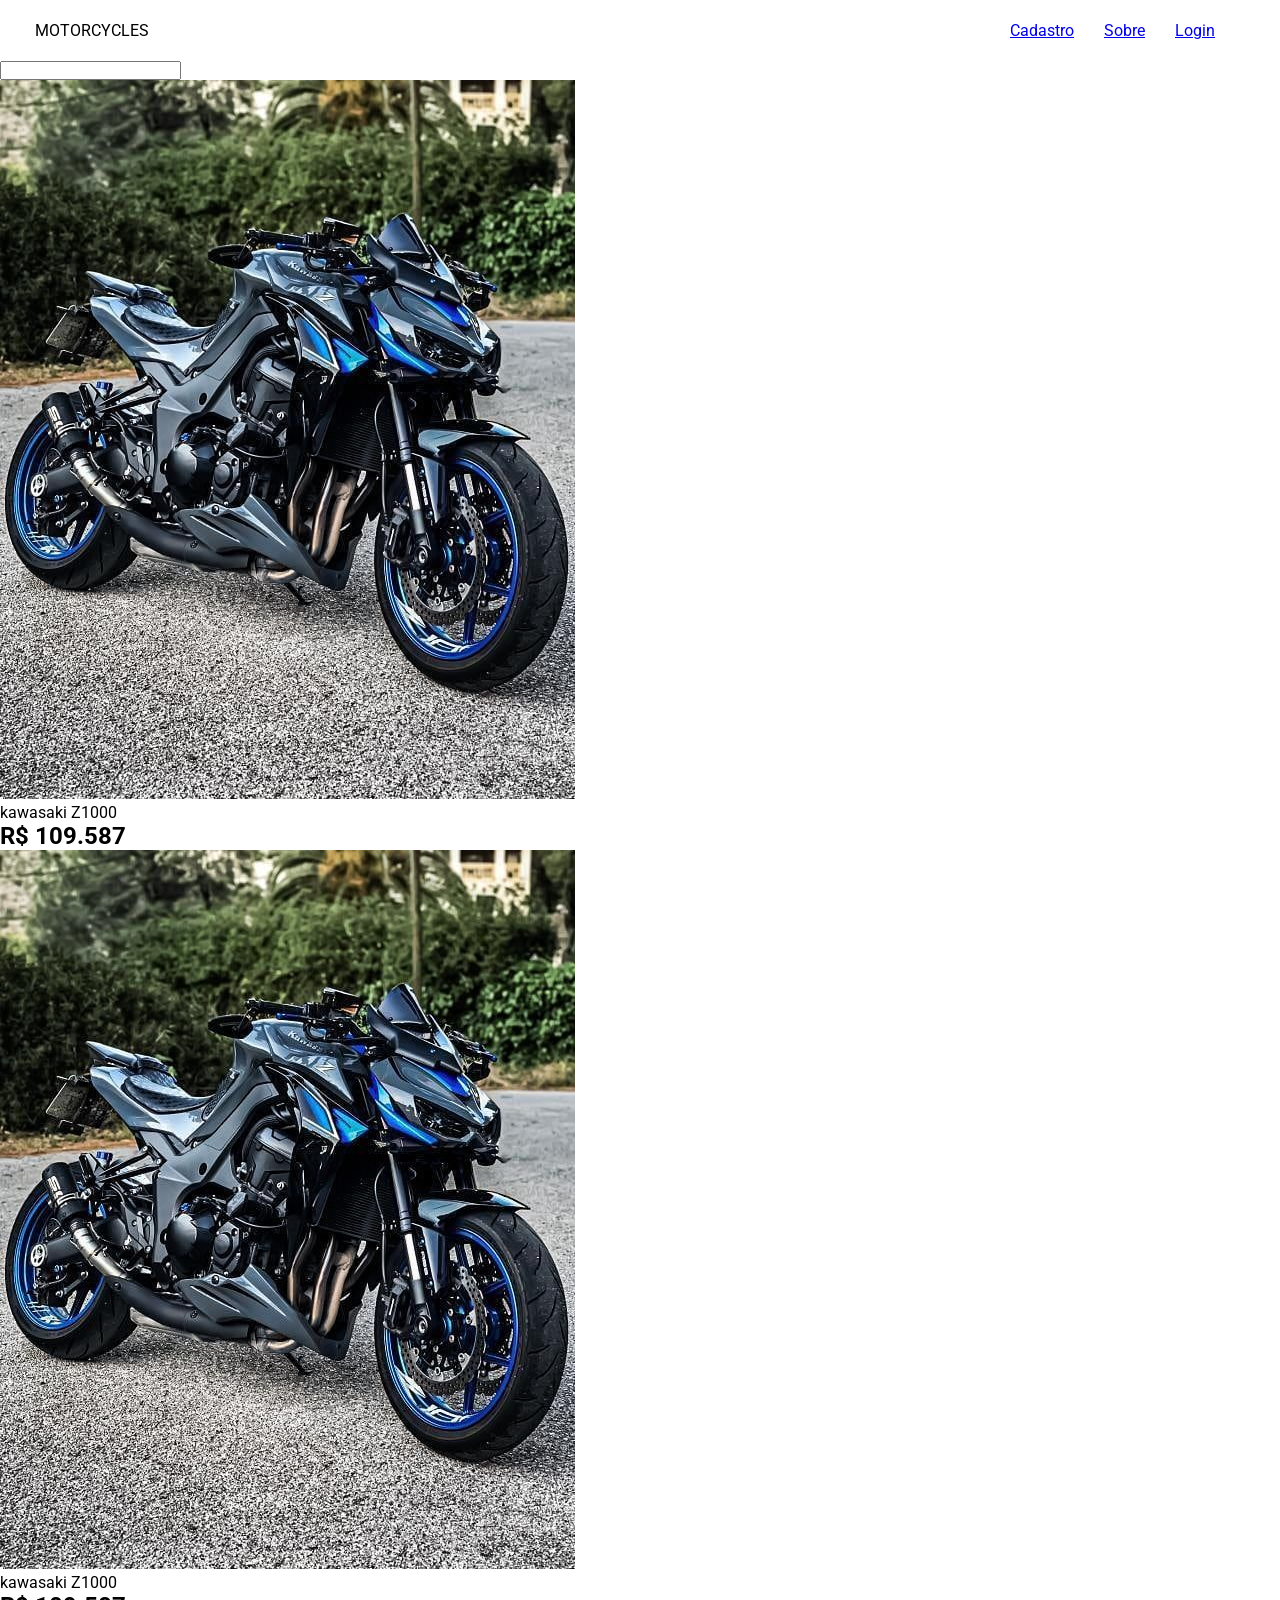
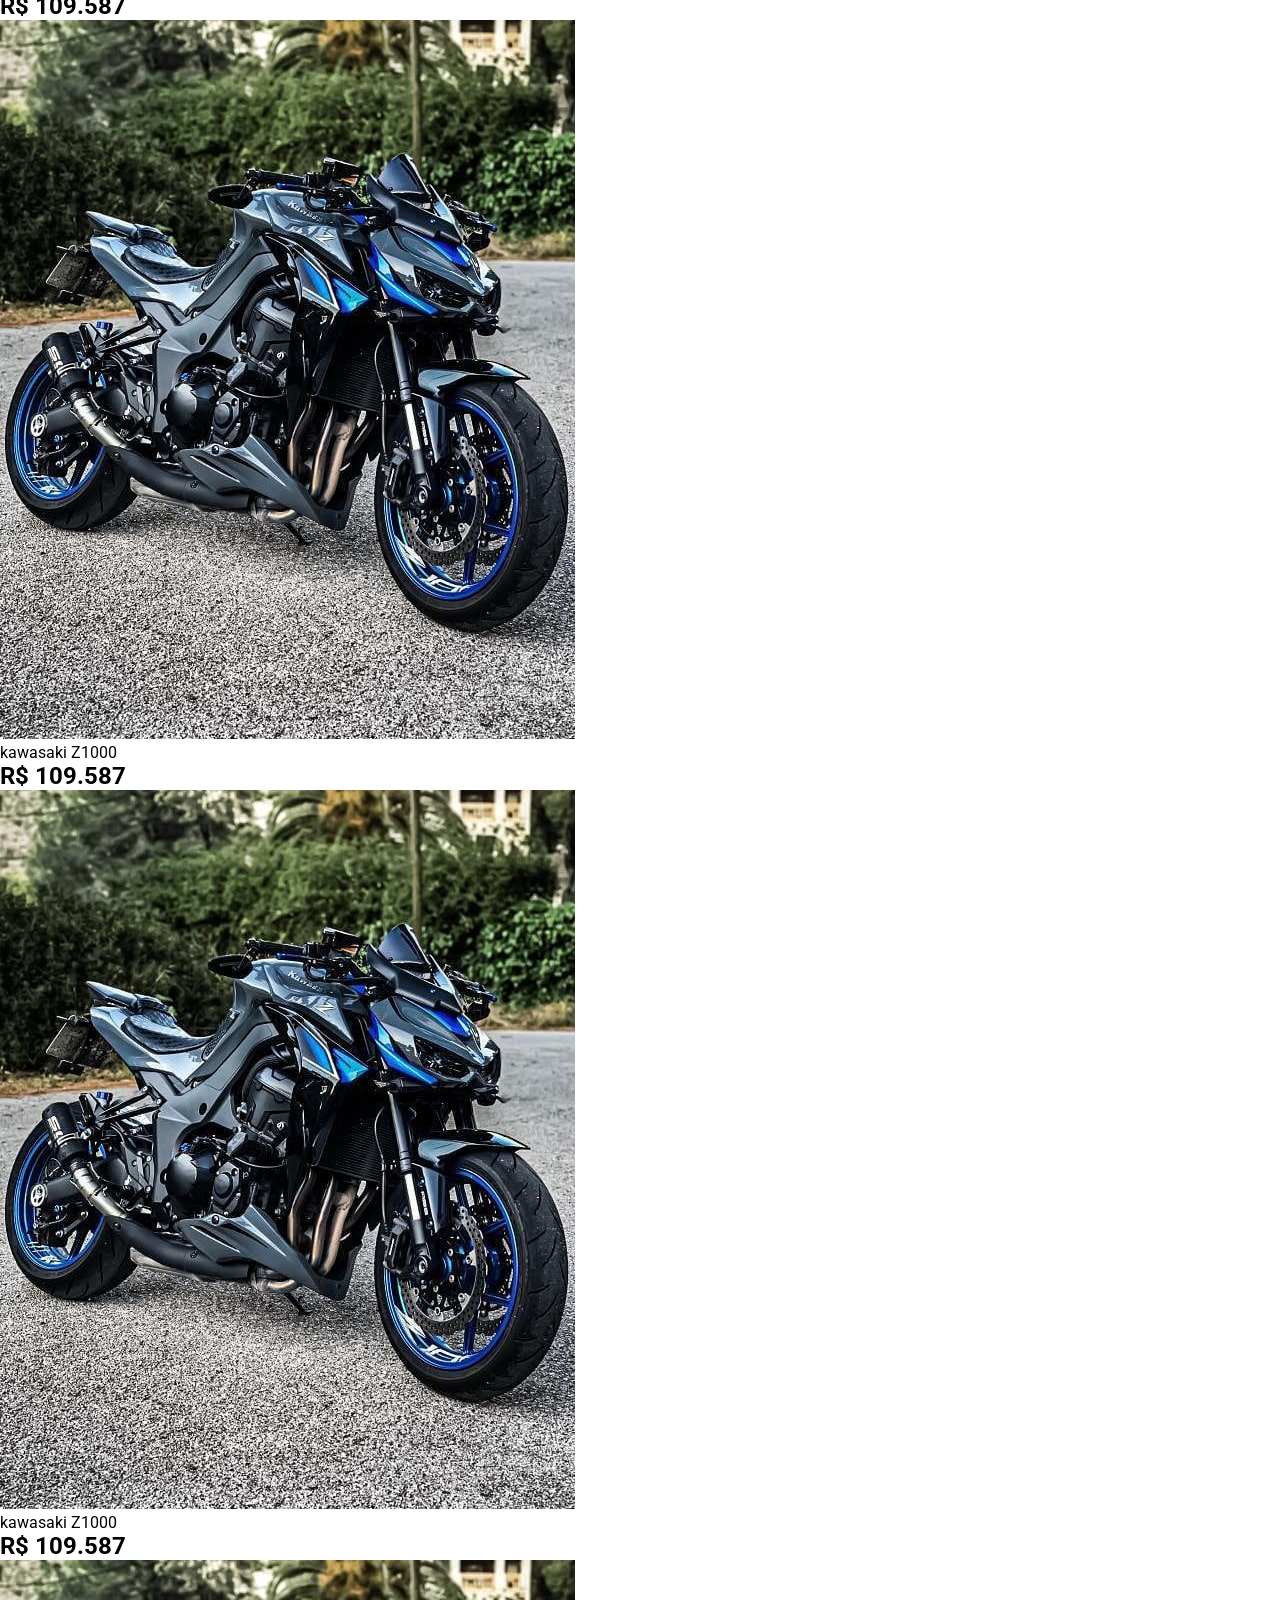
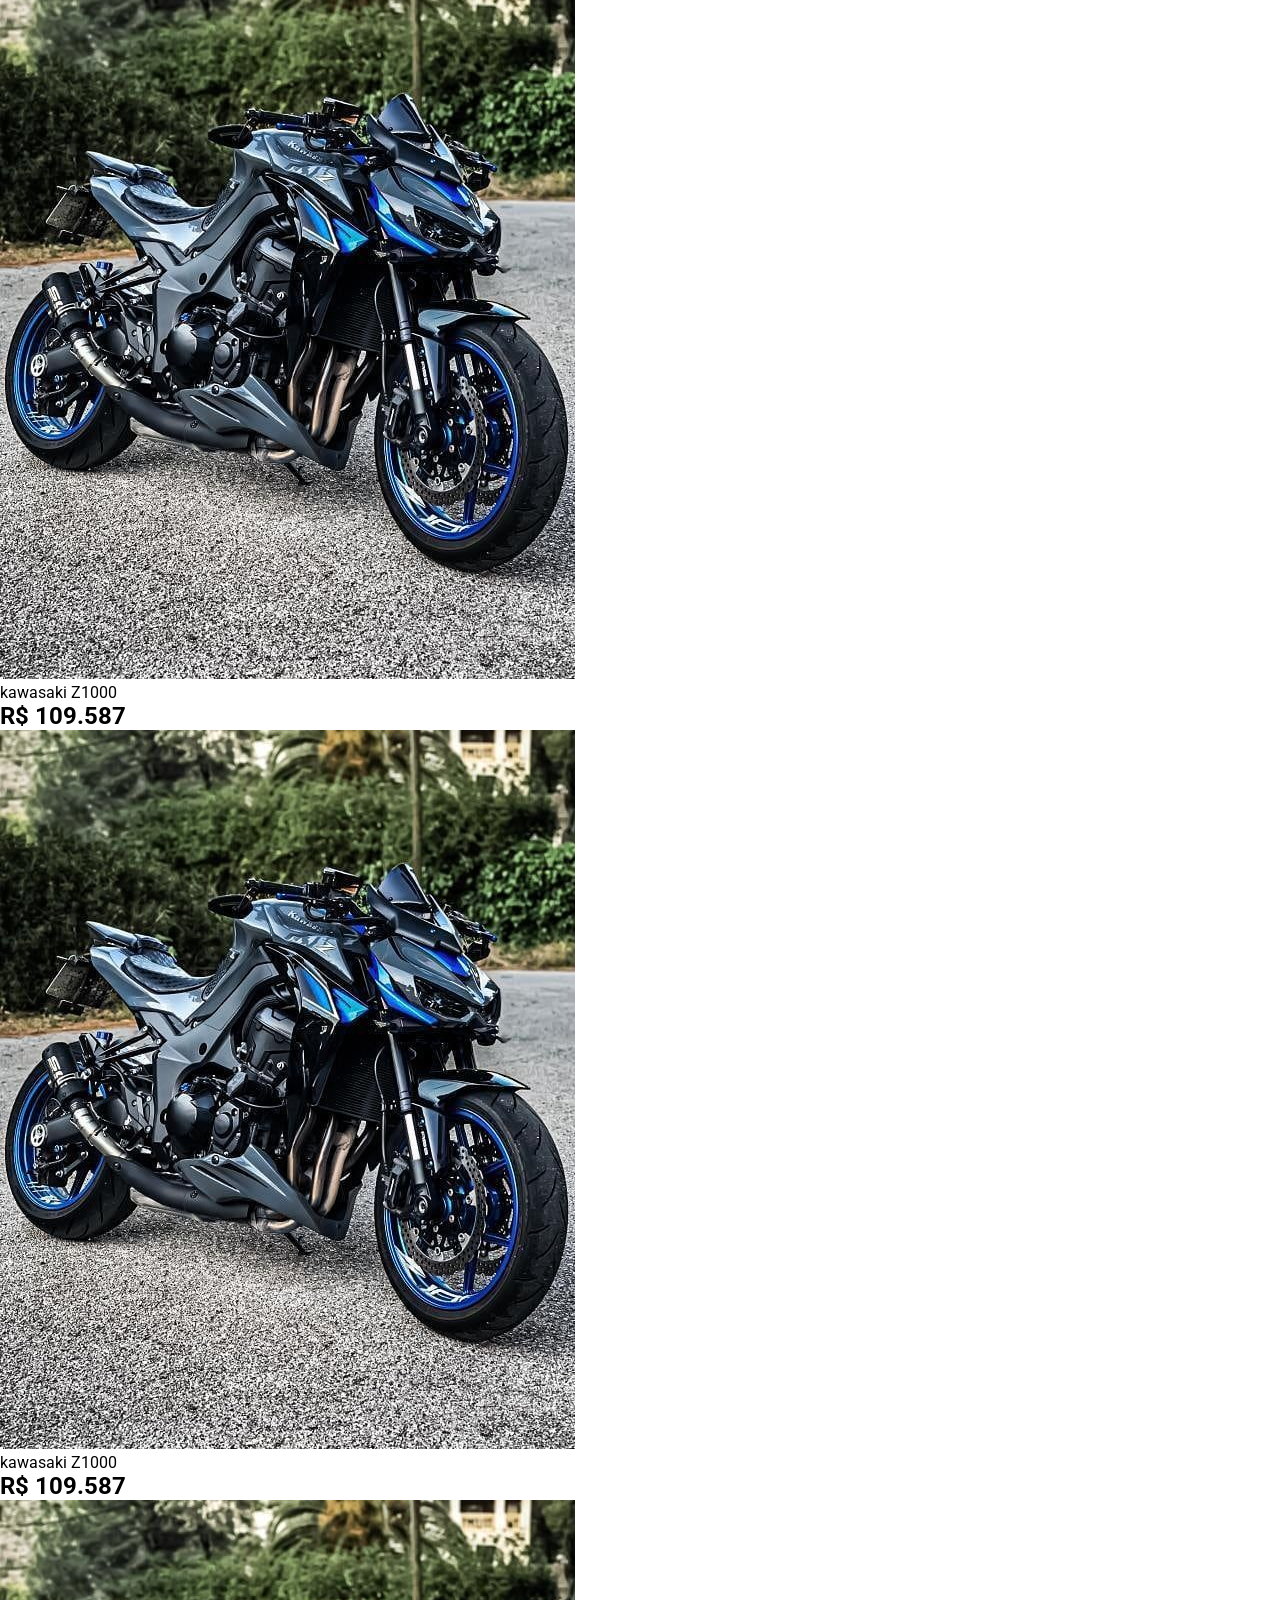
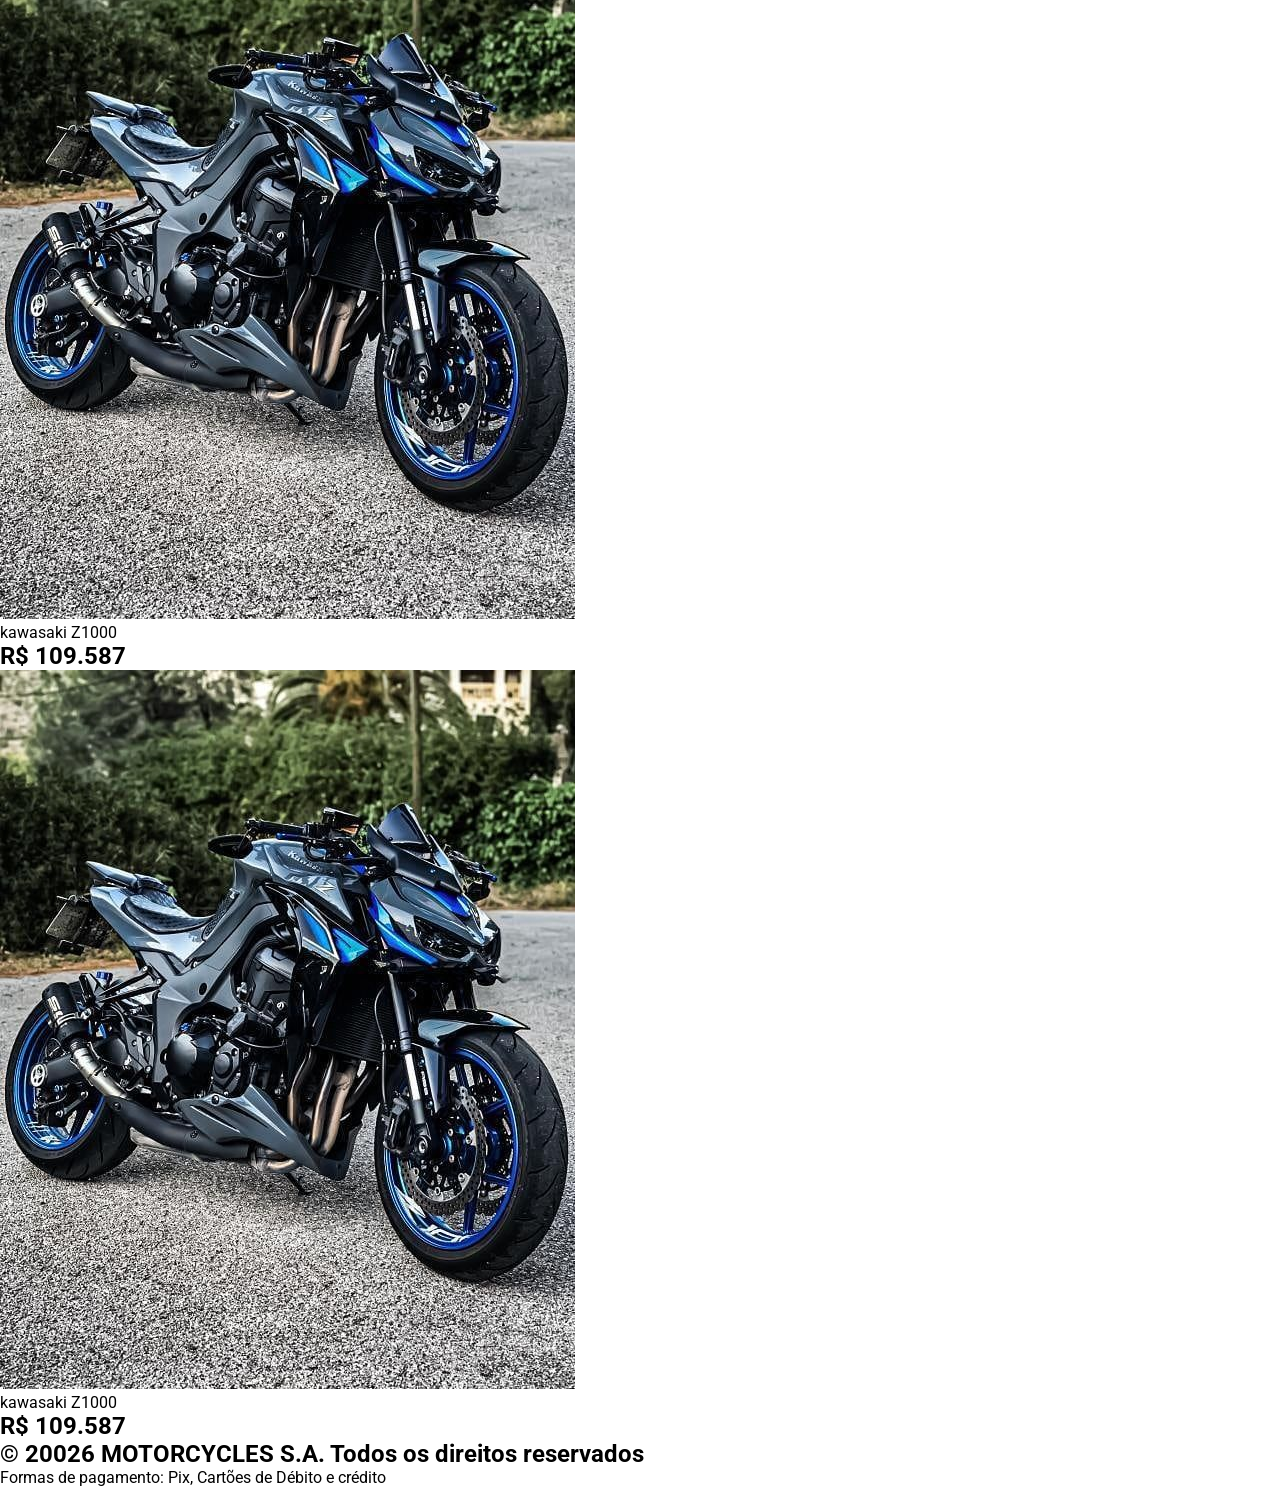
==== index.html @ 7e429cfe "salvando processo da estrutura css" ====
<!DOCTYPE html>
<html lang="pt-br">
<head>
    <meta charset="UTF-8">
    <meta name="viewport" content="width=device-width, initial-scale=1.0">
    <title>Minha Loja Virtual</title>
    <link rel="stylesheet" href="css/styler_estrutura_pagina.css">
</head>
<body>
    <main id="div-geral">
        <header id="cabecalho">
            <div id="logo">
               MOTORCYCLES
            </div>

            <nav id="menu">
                <ul>
                    <li><a href="pagina/cadastro.html">Cadastro</a></li>
                    <li><a href="pagina/sobre.html">Sobre</a></li>
                    <li><a href="pagina/login.html">Login</a></li>
                    <li><a href="pagina/carrinho.html"><img src="imagens/icones/carinhos.png" alt=""></a></li>
                </ul>
            </nav>
        </header>

        <section id="pesquisa">
            <input type="text" name="pesquisa" id="pesquisa" class="input-pesquisa">
        </section>

        <section id="cards">
            <div class="card">
                <img src="imagens/z1000.6.jpg" alt="kawasaki">
                <p>kawasaki Z1000</p>
                <h2>R$ 109.587</h2>
            </div>
            <div class="card">
                <img src="imagens/z1000.6.jpg" alt="kawasaki">
                <p>kawasaki Z1000</p>
                <h2>R$ 109.587</h2>
            </div>
            <div class="card">
                <img src="imagens/z1000.6.jpg" alt="kawasaki">
                <p>kawasaki Z1000</p>
                <h2>R$ 109.587</h2>
            </div>
            <div class="card">
                <img src="imagens/z1000.6.jpg" alt="kawasaki">
                <p>kawasaki Z1000</p>
                <h2>R$ 109.587</h2>
            </div>
            <div class="card">
                <img src="imagens/z1000.6.jpg" alt="kawasaki">
                <p>kawasaki Z1000</p>
                <h2>R$ 109.587</h2>
            </div>
            <div class="card">
                <img src="imagens/z1000.6.jpg" alt="kawasaki">
                <p>kawasaki Z1000</p>
                <h2>R$ 109.587</h2>
            </div>
            <div class="card">
                <img src="imagens/z1000.6.jpg" alt="kawasaki">
                <p>kawasaki Z1000</p>
                <h2>R$ 109.587</h2>
            </div>
            <div class="card">
                <img src="imagens/z1000.6.jpg" alt="kawasaki">
                <p>kawasaki Z1000</p>
                <h2>R$ 109.587</h2>
            </div>
        </section>
        <footer id="rodape">
            <h2>&copy 20026  MOTORCYCLES S.A. Todos os direitos reservados</h2>
            <p>Formas de pagamento: Pix, Cartões de Débito e crédito</p>
        </footer>
    </main>
</body>
</html>
---- css/styler_estrutura_pagina.css ----
/*IMPORTANDO A FONTE DAS LETRAS DO google fonts*/
@import url('https://fonts.googleapis.com/css2?family=Roboto:ital,wght@0,100..900;1,100..900&display=swap');
/*DEFINE AS CONFIGURAÇÕES EM TODOS OS ELEMENTOSDA PÁGINA*/
*{
    margin: 0px;
    padding: 0px;
    box-sizing: border-box;
    font-family: roboto;
}

/*CRIANDO VARIÁVEIS*/
:root{
    --cor01: #9453d1;
    --cor02: #6302be;
    --cor03: #b095c9;
    --branca: #ffffff;
}

/*FORMATANDO A TAG main PELO ID geral*/
#geral{
    margin: 20px;
}

/*FORMATANDO O CABEÇALHO*/
#cabecalho{
    display: flex;
    justify-content: space-between;
    align-items: center;
    padding: 0px 35px;
    height: 60px;
}

/*CONFIGURANDO MENU NA HORIZONTAL*/
#menu ul{
    display: flex;
    gap: 30px;
    list-style: none;
}
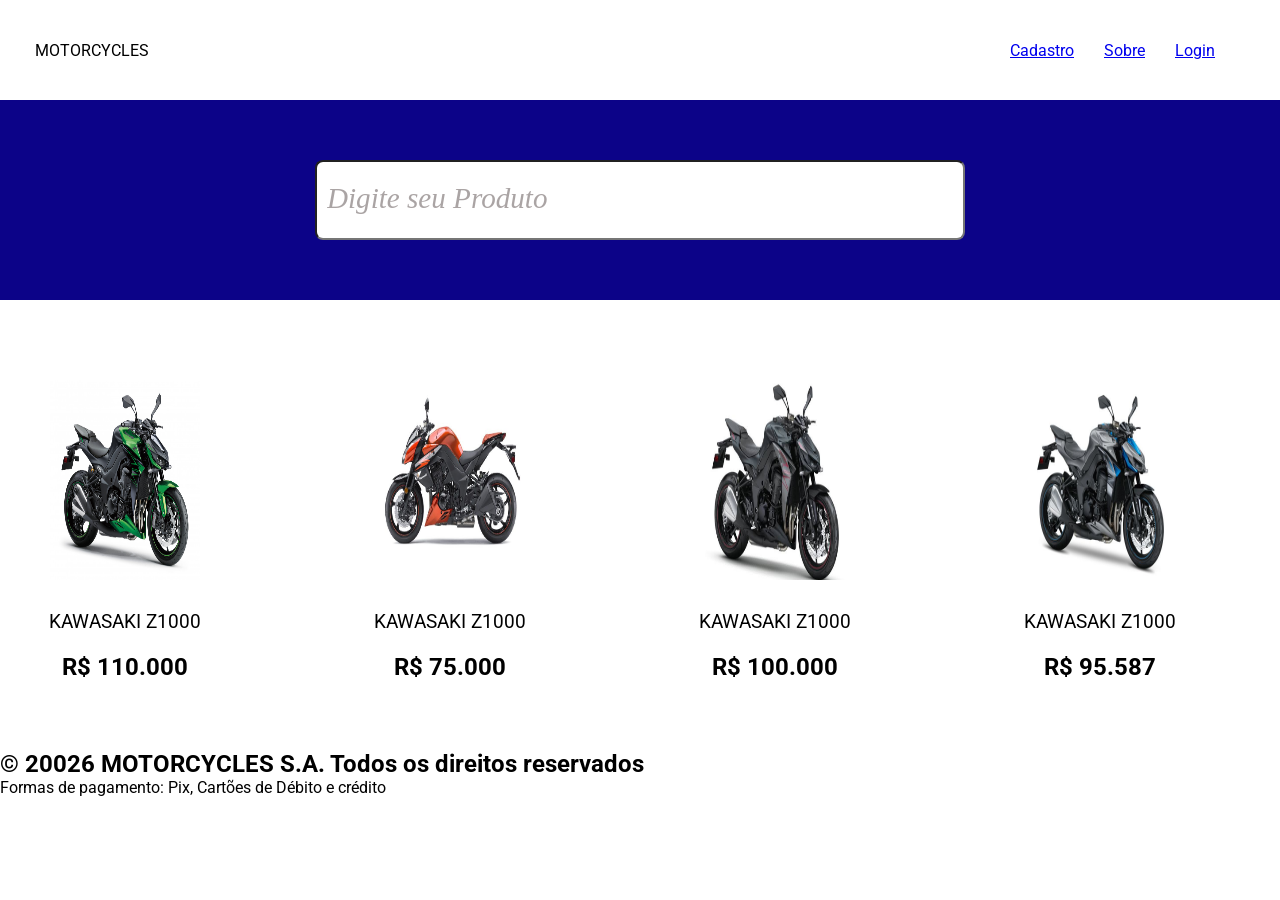
==== commit 76c683d9: "salvando alteraçãoes no css" ====
--- a/index.html
+++ b/index.html
@@ -24,50 +24,33 @@
         </header>
 
         <section id="pesquisa">
-            <input type="text" name="pesquisa" id="pesquisa" class="input-pesquisa">
+            <input type="text" name="pesquisa" id="pesquisa" class="input-pesquisa"
+             placeholder="Digite seu Produto">
         </section>
 
         <section id="cards">
             <div class="card">
-                <img src="imagens/z1000.6.jpg" alt="kawasaki">
+                <img src="imagens/s1000.jpg" alt="kawasaki">
                 <p>kawasaki Z1000</p>
-                <h2>R$ 109.587</h2>
+                <h2>R$ 110.000</h2>
             </div>
             <div class="card">
-                <img src="imagens/z1000.6.jpg" alt="kawasaki">
+                <img src="imagens/2012 z1000.jpg" alt="kawasaki">
                 <p>kawasaki Z1000</p>
-                <h2>R$ 109.587</h2>
+                <h2>R$ 75.000</h2>
             </div>
             <div class="card">
-                <img src="imagens/z1000.6.jpg" alt="kawasaki">
+                <img src="imagens/s1000.2.jpg" alt="kawasaki">
                 <p>kawasaki Z1000</p>
-                <h2>R$ 109.587</h2>
+                <h2>R$ 100.000</h2>
             </div>
+           
             <div class="card">
-                <img src="imagens/z1000.6.jpg" alt="kawasaki">
+                <img src="imagens/z1000.7.jpg" alt="kawasaki">
                 <p>kawasaki Z1000</p>
-                <h2>R$ 109.587</h2>
+                <h2>R$ 95.587</h2>
             </div>
-            <div class="card">
-                <img src="imagens/z1000.6.jpg" alt="kawasaki">
-                <p>kawasaki Z1000</p>
-                <h2>R$ 109.587</h2>
-            </div>
-            <div class="card">
-                <img src="imagens/z1000.6.jpg" alt="kawasaki">
-                <p>kawasaki Z1000</p>
-                <h2>R$ 109.587</h2>
-            </div>
-            <div class="card">
-                <img src="imagens/z1000.6.jpg" alt="kawasaki">
-                <p>kawasaki Z1000</p>
-                <h2>R$ 109.587</h2>
-            </div>
-            <div class="card">
-                <img src="imagens/z1000.6.jpg" alt="kawasaki">
-                <p>kawasaki Z1000</p>
-                <h2>R$ 109.587</h2>
-            </div>
+           
         </section>
         <footer id="rodape">
             <h2>&copy 20026  MOTORCYCLES S.A. Todos os direitos reservados</h2>
--- a/css/styler_estrutura_pagina.css
+++ b/css/styler_estrutura_pagina.css
@@ -27,7 +27,7 @@
     justify-content: space-between;
     align-items: center;
     padding: 0px 35px;
-    height: 60px;
+    height: 100px;
 }
 
 /*CONFIGURANDO MENU NA HORIZONTAL*/
@@ -35,4 +35,78 @@
     display: flex;
     gap: 30px;
     list-style: none;
+}
+
+/*FORMATANDO SECTION pesquisa*/
+#pesquisa{
+    height: 200px;
+    background-color: #0c0388;
+    display: flex;
+    justify-content: center;
+    align-items: center;
+}
+
+#pesquisa input{
+    width: 650px;
+    height: 80px;
+    background-color: #ffffff;
+    border-radius: 8px;
+    padding: 10px;
+    font-size: 1.4em;
+    color: #493c3c77;
+}
+
+#pesquisa input::placeholder{
+    font-size: 1.3em;
+    font-style: italic;
+    color: #493c3c77;
+}
+
+/*FORMATANDO OS CARDS*/
+#cards{
+    display: grid;
+    grid-template-columns: repeat(auto-fit,minmax(250px, 1fr));
+    gap: 20px;
+
+}
+
+.card{
+    width: 250px;
+    min-height: 450px;
+    padding: 5px;
+    display: flex;
+    flex-direction: column;
+    align-items: center;
+    justify-content: center;
+    border: 1px snow var(#ffffff);
+}
+
+.card img{
+    width: 150px;
+    height: 200px;
+    margin: 10px 0px;
+}
+
+.card p{
+    font-size: 1.2em;
+    text-transform: uppercase;
+    margin: 20px 0px;
+}
+
+.card h2{
+    color: var( black);
+}
+
+.card button{
+    width: 200px;
+    height: 35px;
+    margin: 20px;
+    border: none;
+    border-radius: 5px;
+    background-color: black;
+    text-transform: uppercase;
+    letter-spacing: 5px;
+    color: black;
+    font-weight: bold;
+    cursor: pointer;
 }
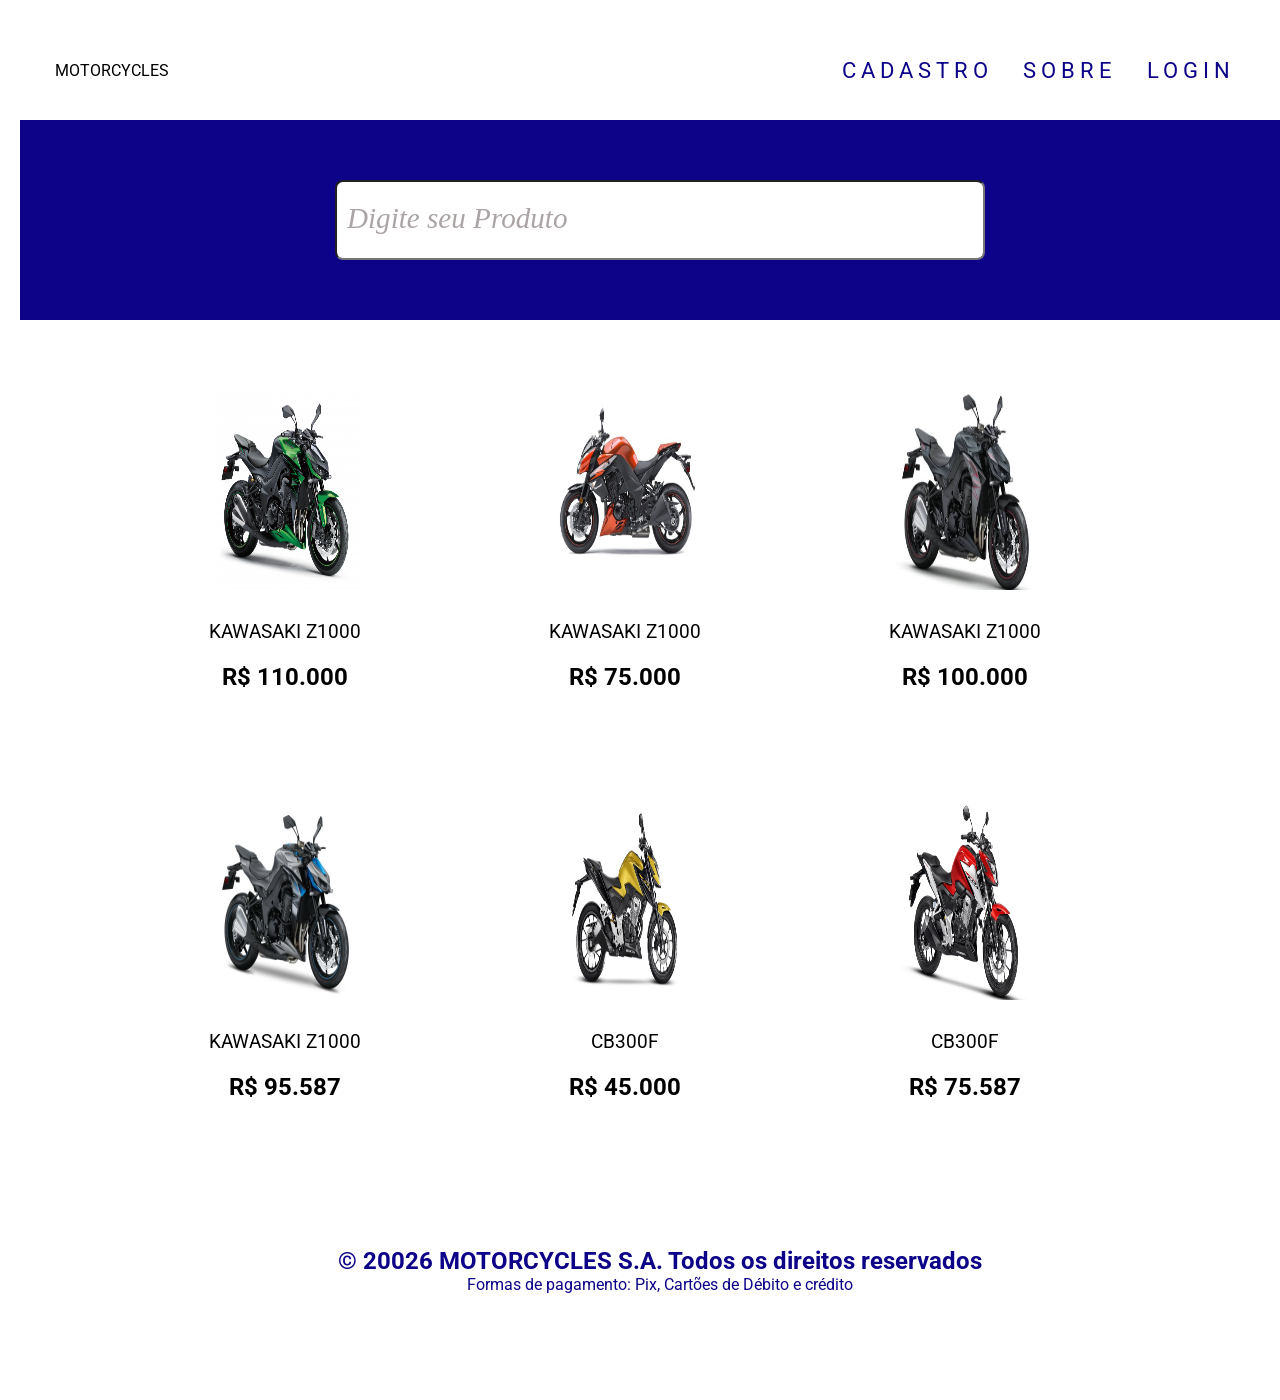
==== commit dcb1654c: "salvando alteraçãoes no css" ====
--- a/index.html
+++ b/index.html
@@ -7,7 +7,7 @@
     <link rel="stylesheet" href="css/styler_estrutura_pagina.css">
 </head>
 <body>
-    <main id="div-geral">
+    <main id="geral">
         <header id="cabecalho">
             <div id="logo">
                MOTORCYCLES
@@ -50,6 +50,16 @@
                 <p>kawasaki Z1000</p>
                 <h2>R$ 95.587</h2>
             </div>
+            <div class="card">
+                <img src="imagens/ABS_DOURADA_galeria_2.png" alt="CB300F">
+                <p>CB300F</p>
+                <h2>R$ 45.000</h2>
+            </div>
+            <div class="card">
+                <img src="imagens/3_4FD-CBS_4.webp" alt="CB300F">
+                <p>CB300F</p>
+                <h2>R$ 75.587</h2>
+            </div>
            
         </section>
         <footer id="rodape">
--- a/css/styler_estrutura_pagina.css
+++ b/css/styler_estrutura_pagina.css
@@ -1,7 +1,8 @@
 /*IMPORTANDO A FONTE DAS LETRAS DO google fonts*/
 @import url('https://fonts.googleapis.com/css2?family=Roboto:ital,wght@0,100..900;1,100..900&display=swap');
+
 /*DEFINE AS CONFIGURAÇÕES EM TODOS OS ELEMENTOSDA PÁGINA*/
-*{
+* {
     margin: 0px;
     padding: 0px;
     box-sizing: border-box;
@@ -9,7 +10,7 @@
 }
 
 /*CRIANDO VARIÁVEIS*/
-:root{
+:root {
     --cor01: #9453d1;
     --cor02: #6302be;
     --cor03: #b095c9;
@@ -17,12 +18,18 @@
 }
 
 /*FORMATANDO A TAG main PELO ID geral*/
-#geral{
+#geral {
     margin: 20px;
+    display: flex;
+    flex-direction: column;
+    align-items: center;
+    justify-content: center;
+    width: 100%;
 }
 
 /*FORMATANDO O CABEÇALHO*/
-#cabecalho{
+#cabecalho {
+    width: 100%;
     display: flex;
     justify-content: space-between;
     align-items: center;
@@ -31,14 +38,15 @@
 }
 
 /*CONFIGURANDO MENU NA HORIZONTAL*/
-#menu ul{
+#menu ul {
     display: flex;
     gap: 30px;
     list-style: none;
 }
 
 /*FORMATANDO SECTION pesquisa*/
-#pesquisa{
+#pesquisa {
+    width: 100%;
     height: 200px;
     background-color: #0c0388;
     display: flex;
@@ -46,7 +54,7 @@
     align-items: center;
 }
 
-#pesquisa input{
+#pesquisa input {
     width: 650px;
     height: 80px;
     background-color: #ffffff;
@@ -56,48 +64,50 @@
     color: #493c3c77;
 }
 
-#pesquisa input::placeholder{
+#pesquisa input::placeholder {
     font-size: 1.3em;
     font-style: italic;
     color: #493c3c77;
 }
 
 /*FORMATANDO OS CARDS*/
-#cards{
+#cards {
     display: grid;
-    grid-template-columns: repeat(auto-fit,minmax(250px, 1fr));
+    grid-template-columns: repeat(auto-fit, minmax(250px, 1fr));
     gap: 20px;
-
+    margin: 20px 0px;
+    width: 1000px;
+    min-height: 800px;
 }
 
-.card{
+.card {
     width: 250px;
-    min-height: 450px;
+    min-height: 280px;
     padding: 5px;
     display: flex;
     flex-direction: column;
     align-items: center;
     justify-content: center;
-    border: 1px snow var(#ffffff);
+    border: 1px rgb(black) var(black);
 }
 
-.card img{
+.card img {
     width: 150px;
     height: 200px;
     margin: 10px 0px;
 }
 
-.card p{
+.card p {
     font-size: 1.2em;
     text-transform: uppercase;
     margin: 20px 0px;
 }
 
-.card h2{
-    color: var( black);
+.card h2 {
+    color: var(black);
 }
 
-.card button{
+.card button {
     width: 200px;
     height: 35px;
     margin: 20px;
@@ -109,4 +119,48 @@
     color: black;
     font-weight: bold;
     cursor: pointer;
+}
+
+#rodape{
+    width: 100%;
+    height: 180px;
+    background-color: #ffffff;
+    margin: 20px 0px;
+    padding: 10px;
+    color: #0c0388;
+    display: flex;
+    flex-direction: column;
+    align-items: center;
+    justify-content: center;
+
+}
+
+/*FORMATANDO LINKS*/
+#menu a:link{
+    font-size: 1.4em;
+    text-transform: uppercase;
+    letter-spacing: 5px;
+    text-decoration: none;
+    color: #0c0388;
+}
+#menu a:visited{
+    font-size: 1.4em;
+    text-transform: uppercase;
+    letter-spacing: 5px;
+    text-decoration: none;
+    color: #0c0388;
+}
+#menu a:hover{
+    font-size: 1.6em;
+    text-transform: uppercase;
+    letter-spacing: 5px;
+    text-decoration: none;
+    color: #0c0388;
+}
+#menu a:active{
+    font-size: 1.6em;
+    text-transform: uppercase;
+    letter-spacing: 5px;
+    text-decoration: none;
+    color: #4c4888;
 }
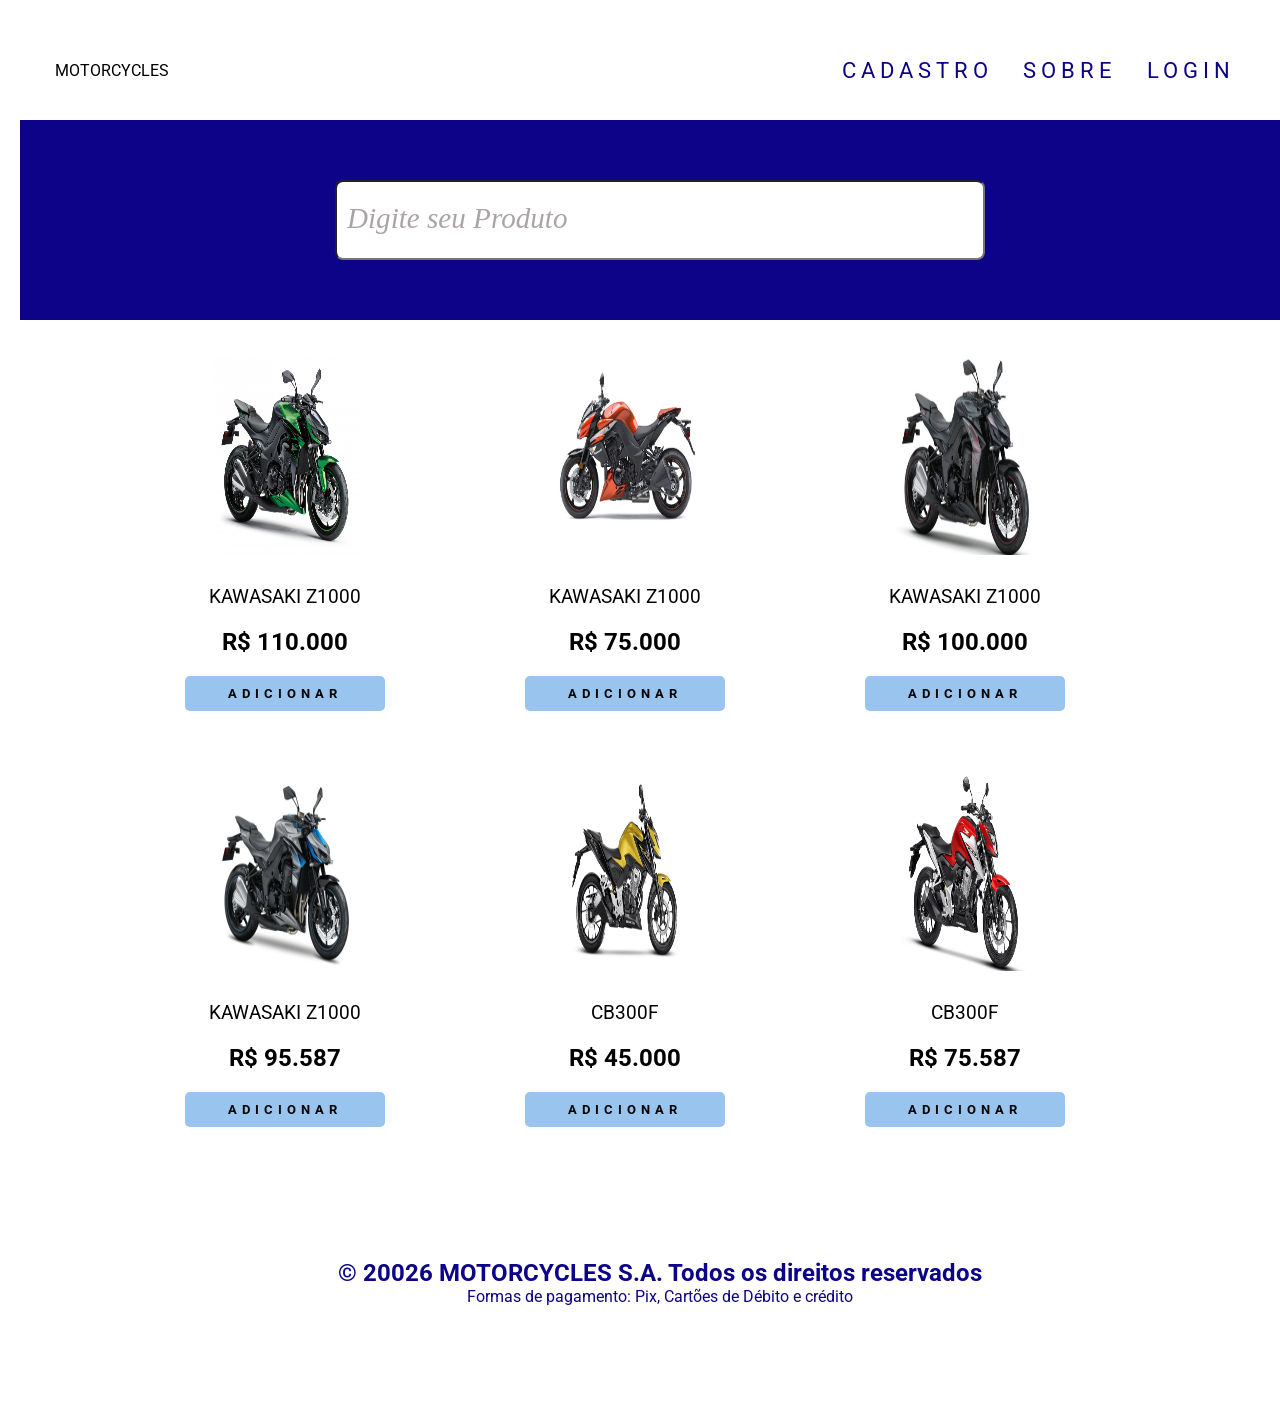
==== commit d7fa2c5c: "salvando alteraçãoes no css" ====
--- a/index.html
+++ b/index.html
@@ -33,32 +33,38 @@
                 <img src="imagens/s1000.jpg" alt="kawasaki">
                 <p>kawasaki Z1000</p>
                 <h2>R$ 110.000</h2>
+                <button class="btn-add">Adicionar</button>
             </div>
             <div class="card">
                 <img src="imagens/2012 z1000.jpg" alt="kawasaki">
                 <p>kawasaki Z1000</p>
                 <h2>R$ 75.000</h2>
+                <button class="btn-add">Adicionar</button>
             </div>
             <div class="card">
                 <img src="imagens/s1000.2.jpg" alt="kawasaki">
                 <p>kawasaki Z1000</p>
                 <h2>R$ 100.000</h2>
+                <button class="btn-add">Adicionar</button>
             </div>
            
             <div class="card">
                 <img src="imagens/z1000.7.jpg" alt="kawasaki">
                 <p>kawasaki Z1000</p>
                 <h2>R$ 95.587</h2>
+                <button class="btn-add">Adicionar</button>
             </div>
             <div class="card">
                 <img src="imagens/ABS_DOURADA_galeria_2.png" alt="CB300F">
                 <p>CB300F</p>
                 <h2>R$ 45.000</h2>
+                <button class="btn-add">Adicionar</button>
             </div>
             <div class="card">
                 <img src="imagens/3_4FD-CBS_4.webp" alt="CB300F">
                 <p>CB300F</p>
                 <h2>R$ 75.587</h2>
+                <button class="btn-add">Adicionar</button>
             </div>
            
         </section>
--- a/css/styler_estrutura_pagina.css
+++ b/css/styler_estrutura_pagina.css
@@ -113,7 +113,7 @@
     margin: 20px;
     border: none;
     border-radius: 5px;
-    background-color: black;
+    background-color:#2382db77;
     text-transform: uppercase;
     letter-spacing: 5px;
     color: black;
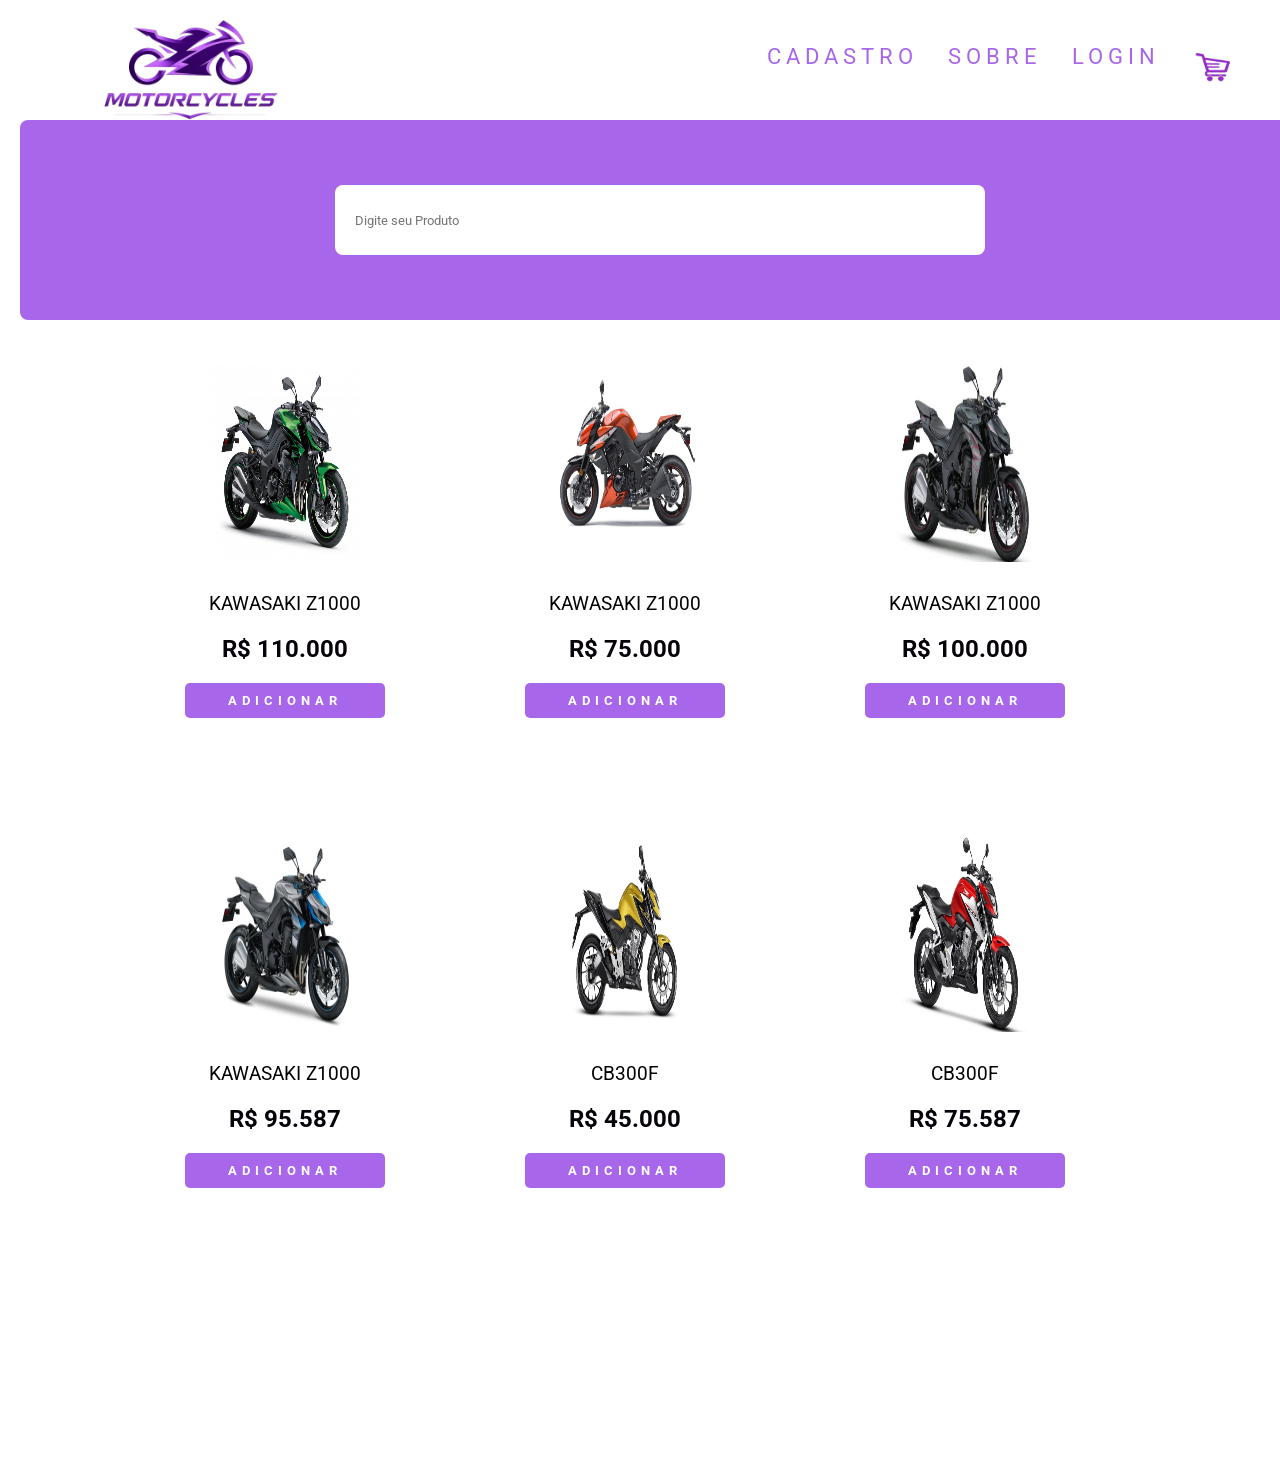
==== commit 367207e4: "salvando alterações" ====
--- a/index.html
+++ b/index.html
@@ -10,15 +10,18 @@
     <main id="geral">
         <header id="cabecalho">
             <div id="logo">
-               MOTORCYCLES
+                <a href="index.html">
+                    <img src="imagens/logo_motorcycles.png" alt="Logo MOTORCYCLES">
+                </a>
+               
             </div>
 
             <nav id="menu">
                 <ul>
-                    <li><a href="pagina/cadastro.html">Cadastro</a></li>
-                    <li><a href="pagina/sobre.html">Sobre</a></li>
+                    <li><a href="paginas/cadastro.html">Cadastro</a></li>
+                    <li><a href="paginas/sobre.html">Sobre</a></li>
                     <li><a href="pagina/login.html">Login</a></li>
-                    <li><a href="pagina/carrinho.html"><img src="imagens/icones/carinhos.png" alt=""></a></li>
+                    <li><a href="pagina/carrinho.html"><img src="imagens/carrinho22.png" alt=""></a></li>
                 </ul>
             </nav>
         </header>
--- a/css/styler_estrutura_pagina.css
+++ b/css/styler_estrutura_pagina.css
@@ -1,24 +1,26 @@
-/*IMPORTANDO A FONTE DAS LETRAS DO google fonts*/
+
 @import url('https://fonts.googleapis.com/css2?family=Roboto:ital,wght@0,100..900;1,100..900&display=swap');
 
-/*DEFINE AS CONFIGURAÇÕES EM TODOS OS ELEMENTOSDA PÁGINA*/
-* {
-    margin: 0px;
-    padding: 0px;
-    box-sizing: border-box;
-    font-family: roboto;
+
+
+/*DEFINE AS CONFIGURAÇÕES EM TODOS OS ELEMENTOS DA PÁGINA*/
+*{
+   margin: 0px;
+   padding: 0px;
+   box-sizing: border-box;
+   font-family: roboto; 
 }
 
 /*CRIANDO VARIÁVEIS*/
-:root {
-    --cor01: #9453d1;
-    --cor02: #6302be;
-    --cor03: #b095c9;
+:root{
+    --cor01: #42008d;
+    --cor02: #8132ff;
+    --cor03: #b37fee;
     --branca: #ffffff;
 }
 
 /*FORMATANDO A TAG main PELO ID geral*/
-#geral {
+#geral{
     margin: 20px;
     display: flex;
     flex-direction: column;
@@ -27,112 +29,117 @@
     width: 100%;
 }
 
-/*FORMATANDO O CABEÇALHO*/
-#cabecalho {
+/*FORMATANDO O CEBEÇALHO*/
+#cabecalho{
     width: 100%;
     display: flex;
     justify-content: space-between;
     align-items: center;
-    padding: 0px 35px;
+    padding: 20px 60px;
     height: 100px;
 }
 
 /*CONFIGURANDO MENU NA HORIZONTAL*/
-#menu ul {
+#menu ul{
     display: flex;
     gap: 30px;
     list-style: none;
 }
 
-/*FORMATANDO SECTION pesquisa*/
-#pesquisa {
-    width: 100%;
+#pesquisa{
     height: 200px;
-    background-color: #0c0388;
+    background-color: rgb(168, 102, 235);
     display: flex;
     justify-content: center;
     align-items: center;
 }
 
-#pesquisa input {
-    width: 650px;
-    height: 80px;
-    background-color: #ffffff;
+#pesquisa{
+    width: 100%;
+    background-color:  rgb(168, 102, 235);
+    display: flex;
+    justify-content: center;
+    align-items: center;
+    padding: 40px 0;
     border-radius: 8px;
-    padding: 10px;
-    font-size: 1.4em;
-    color: #493c3c77;
 }
 
-#pesquisa input::placeholder {
-    font-size: 1.3em;
-    font-style: italic;
-    color: #493c3c77;
+#pesquisa input{
+    width: 650px;
+    height: 70px;
+    border: none;
+    border-radius: 8px;
+    padding: 10px 20px;
+    background-color: var(--branca);
 }
 
 /*FORMATANDO OS CARDS*/
-#cards {
+#cards{
     display: grid;
     grid-template-columns: repeat(auto-fit, minmax(250px, 1fr));
     gap: 20px;
-    margin: 20px 0px;
     width: 1000px;
     min-height: 800px;
 }
 
-.card {
+.card{
     width: 250px;
-    min-height: 280px;
+    min-height: 450px;
     padding: 5px;
     display: flex;
     flex-direction: column;
     align-items: center;
     justify-content: center;
-    border: 1px rgb(black) var(black);
 }
 
-.card img {
+.card:hover{
+    transform: translateY(-5px);
+}
+
+.card img{
     width: 150px;
     height: 200px;
     margin: 10px 0px;
 }
 
-.card p {
+.card p{
     font-size: 1.2em;
     text-transform: uppercase;
     margin: 20px 0px;
+    text-align: center;
 }
 
-.card h2 {
-    color: var(black);
+.card h2{
+    color:  rgb(5, 1, 8);
 }
 
-.card button {
+.card button{
     width: 200px;
     height: 35px;
     margin: 20px;
     border: none;
     border-radius: 5px;
-    background-color:#2382db77;
+    background-color:  rgb(168, 102, 235);
     text-transform: uppercase;
     letter-spacing: 5px;
-    color: black;
+    color: var(--branca);
     font-weight: bold;
     cursor: pointer;
 }
 
+/*FORMATANDO O RODAPÉ*/
+
 #rodape{
     width: 100%;
     height: 180px;
-    background-color: #ffffff;
+    background-color:  rgb(168, 102, 235)d;
     margin: 20px 0px;
-    padding: 10px;
-    color: #0c0388;
+    color: var(--branca);
     display: flex;
-    flex-direction: column;
     align-items: center;
     justify-content: center;
-
+    padding: 10px;
+    flex-direction: column;
 }
 
 /*FORMATANDO LINKS*/
@@ -141,26 +148,37 @@
     text-transform: uppercase;
     letter-spacing: 5px;
     text-decoration: none;
-    color: #0c0388;
+    color:  rgb(168, 102, 235);
 }
+
 #menu a:visited{
     font-size: 1.4em;
     text-transform: uppercase;
     letter-spacing: 5px;
     text-decoration: none;
-    color: #0c0388;
+    color:  rgb(168, 102, 235);
 }
+
+#menu a{
+    display: inline-block;
+    transition: transform .3s ease, color .3s ease;
+}
+
 #menu a:hover{
-    font-size: 1.6em;
-    text-transform: uppercase;
-    letter-spacing: 5px;
-    text-decoration: none;
-    color: #0c0388;
+    transform: translateY(-5px);
+    color:  rgb(168, 102, 235);
 }
+
 #menu a:active{
-    font-size: 1.6em;
-    text-transform: uppercase;
-    letter-spacing: 5px;
-    text-decoration: none;
-    color: #4c4888;
-}+    color:  rgb(168, 102, 235);
+}
+
+#menu img{
+    width: 50px;
+    height: 50px;
+}
+
+#logo img{
+    width: 220px;
+    height: auto;
+}
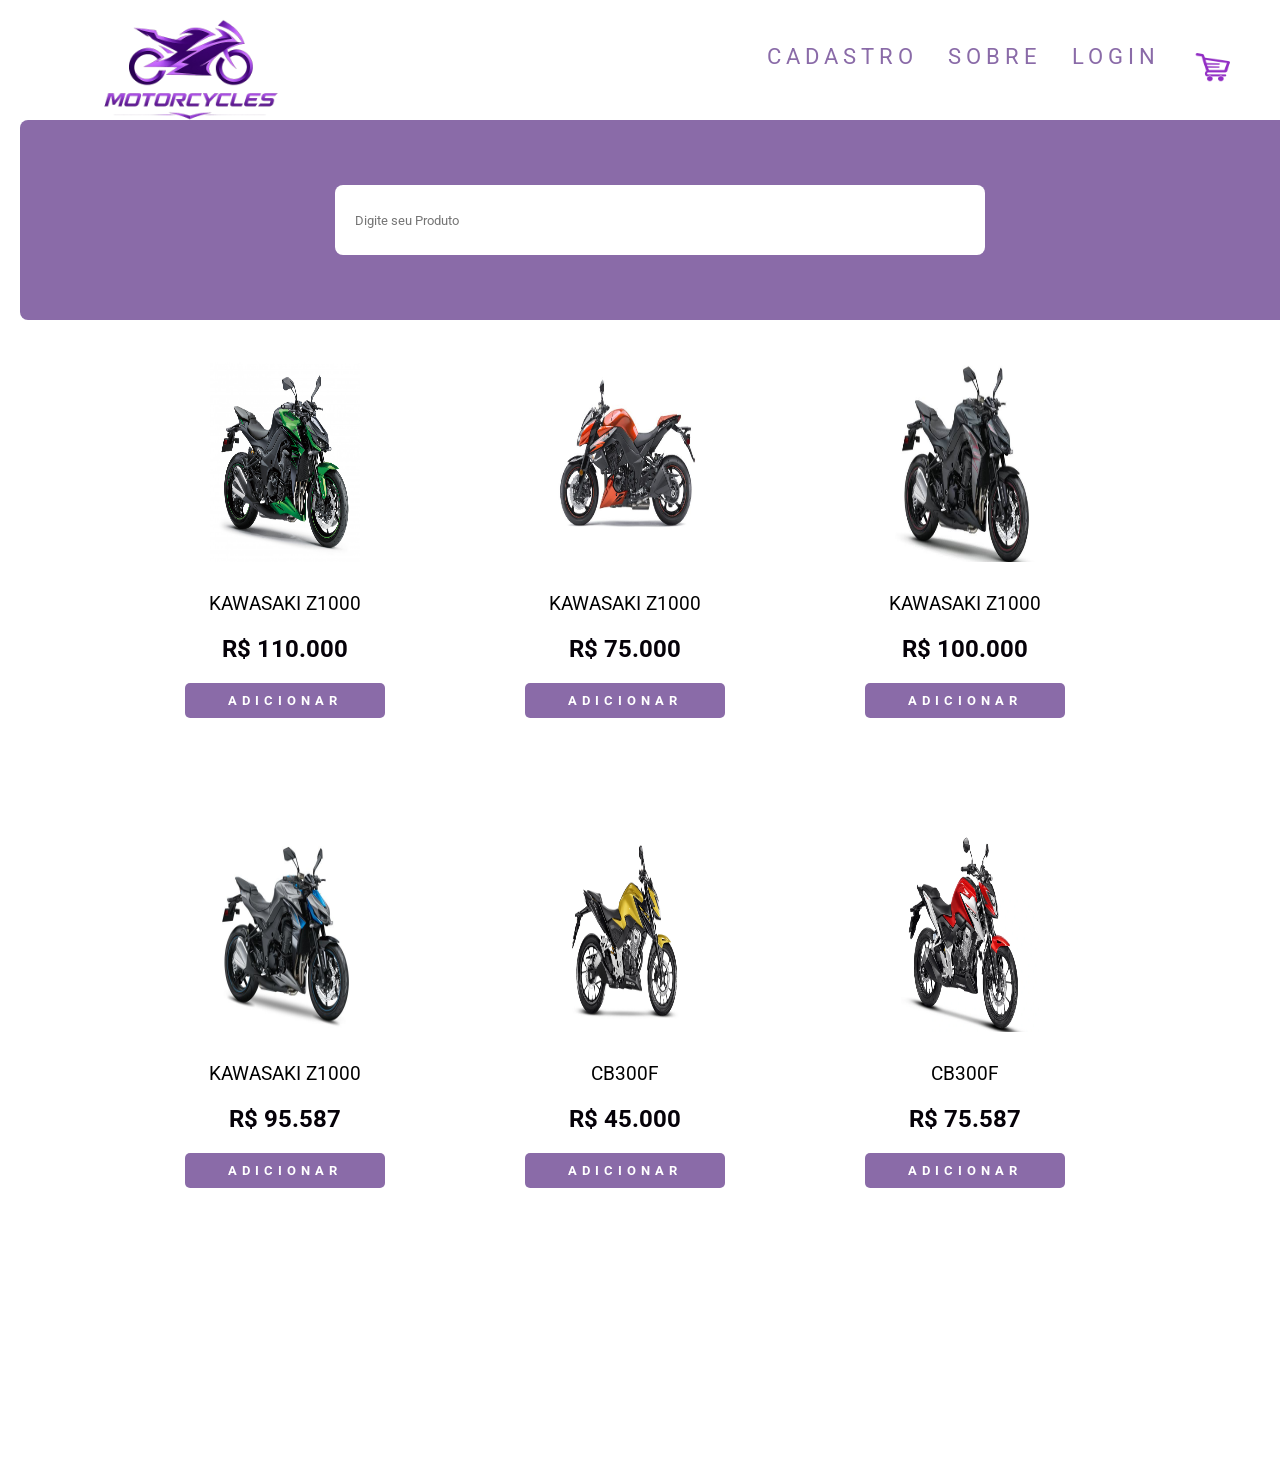
==== commit 94e9bfa9: "salvando alterações cruciais do site motorcycle" ====
--- a/index.html
+++ b/index.html
@@ -20,8 +20,8 @@
                 <ul>
                     <li><a href="paginas/cadastro.html">Cadastro</a></li>
                     <li><a href="paginas/sobre.html">Sobre</a></li>
-                    <li><a href="pagina/login.html">Login</a></li>
-                    <li><a href="pagina/carrinho.html"><img src="imagens/carrinho22.png" alt=""></a></li>
+                    <li><a href="paginas/login.html">Login</a></li>
+                    <li><a href="paginas/carrinho.html"><img src="imagens/carrinho22.png" alt=""></a></li>
                 </ul>
             </nav>
         </header>
--- a/css/styler_estrutura_pagina.css
+++ b/css/styler_estrutura_pagina.css
@@ -3,7 +3,6 @@
 
 
 
-/*DEFINE AS CONFIGURAÇÕES EM TODOS OS ELEMENTOS DA PÁGINA*/
 *{
    margin: 0px;
    padding: 0px;
@@ -11,7 +10,6 @@
    font-family: roboto; 
 }
 
-/*CRIANDO VARIÁVEIS*/
 :root{
     --cor01: #42008d;
     --cor02: #8132ff;
@@ -19,7 +17,6 @@
     --branca: #ffffff;
 }
 
-/*FORMATANDO A TAG main PELO ID geral*/
 #geral{
     margin: 20px;
     display: flex;
@@ -29,7 +26,6 @@
     width: 100%;
 }
 
-/*FORMATANDO O CEBEÇALHO*/
 #cabecalho{
     width: 100%;
     display: flex;
@@ -39,7 +35,6 @@
     height: 100px;
 }
 
-/*CONFIGURANDO MENU NA HORIZONTAL*/
 #menu ul{
     display: flex;
     gap: 30px;
@@ -48,7 +43,7 @@
 
 #pesquisa{
     height: 200px;
-    background-color: rgb(168, 102, 235);
+    background-color: rgb(138, 107, 168);
     display: flex;
     justify-content: center;
     align-items: center;
@@ -56,7 +51,7 @@
 
 #pesquisa{
     width: 100%;
-    background-color:  rgb(168, 102, 235);
+    background-color:  rgb(138, 107, 168);
     display: flex;
     justify-content: center;
     align-items: center;
@@ -73,7 +68,7 @@
     background-color: var(--branca);
 }
 
-/*FORMATANDO OS CARDS*/
+
 #cards{
     display: grid;
     grid-template-columns: repeat(auto-fit, minmax(250px, 1fr));
@@ -119,7 +114,7 @@
     margin: 20px;
     border: none;
     border-radius: 5px;
-    background-color:  rgb(168, 102, 235);
+    background-color:  rgb(138, 107, 168);
     text-transform: uppercase;
     letter-spacing: 5px;
     color: var(--branca);
@@ -127,12 +122,11 @@
     cursor: pointer;
 }
 
-/*FORMATANDO O RODAPÉ*/
 
 #rodape{
     width: 100%;
     height: 180px;
-    background-color:  rgb(168, 102, 235)d;
+    background-color:  rgb(138, 107, 168)d;
     margin: 20px 0px;
     color: var(--branca);
     display: flex;
@@ -142,13 +136,12 @@
     flex-direction: column;
 }
 
-/*FORMATANDO LINKS*/
 #menu a:link{
     font-size: 1.4em;
     text-transform: uppercase;
     letter-spacing: 5px;
     text-decoration: none;
-    color:  rgb(168, 102, 235);
+    color:  rgb(138, 107, 168);
 }
 
 #menu a:visited{
@@ -156,7 +149,7 @@
     text-transform: uppercase;
     letter-spacing: 5px;
     text-decoration: none;
-    color:  rgb(168, 102, 235);
+    color:  rgb(138, 107, 168);
 }
 
 #menu a{
@@ -166,11 +159,11 @@
 
 #menu a:hover{
     transform: translateY(-5px);
-    color:  rgb(168, 102, 235);
+    color:  rgb(138, 107, 168);
 }
 
 #menu a:active{
-    color:  rgb(168, 102, 235);
+    color:  rgb(138, 107, 168);
 }
 
 #menu img{
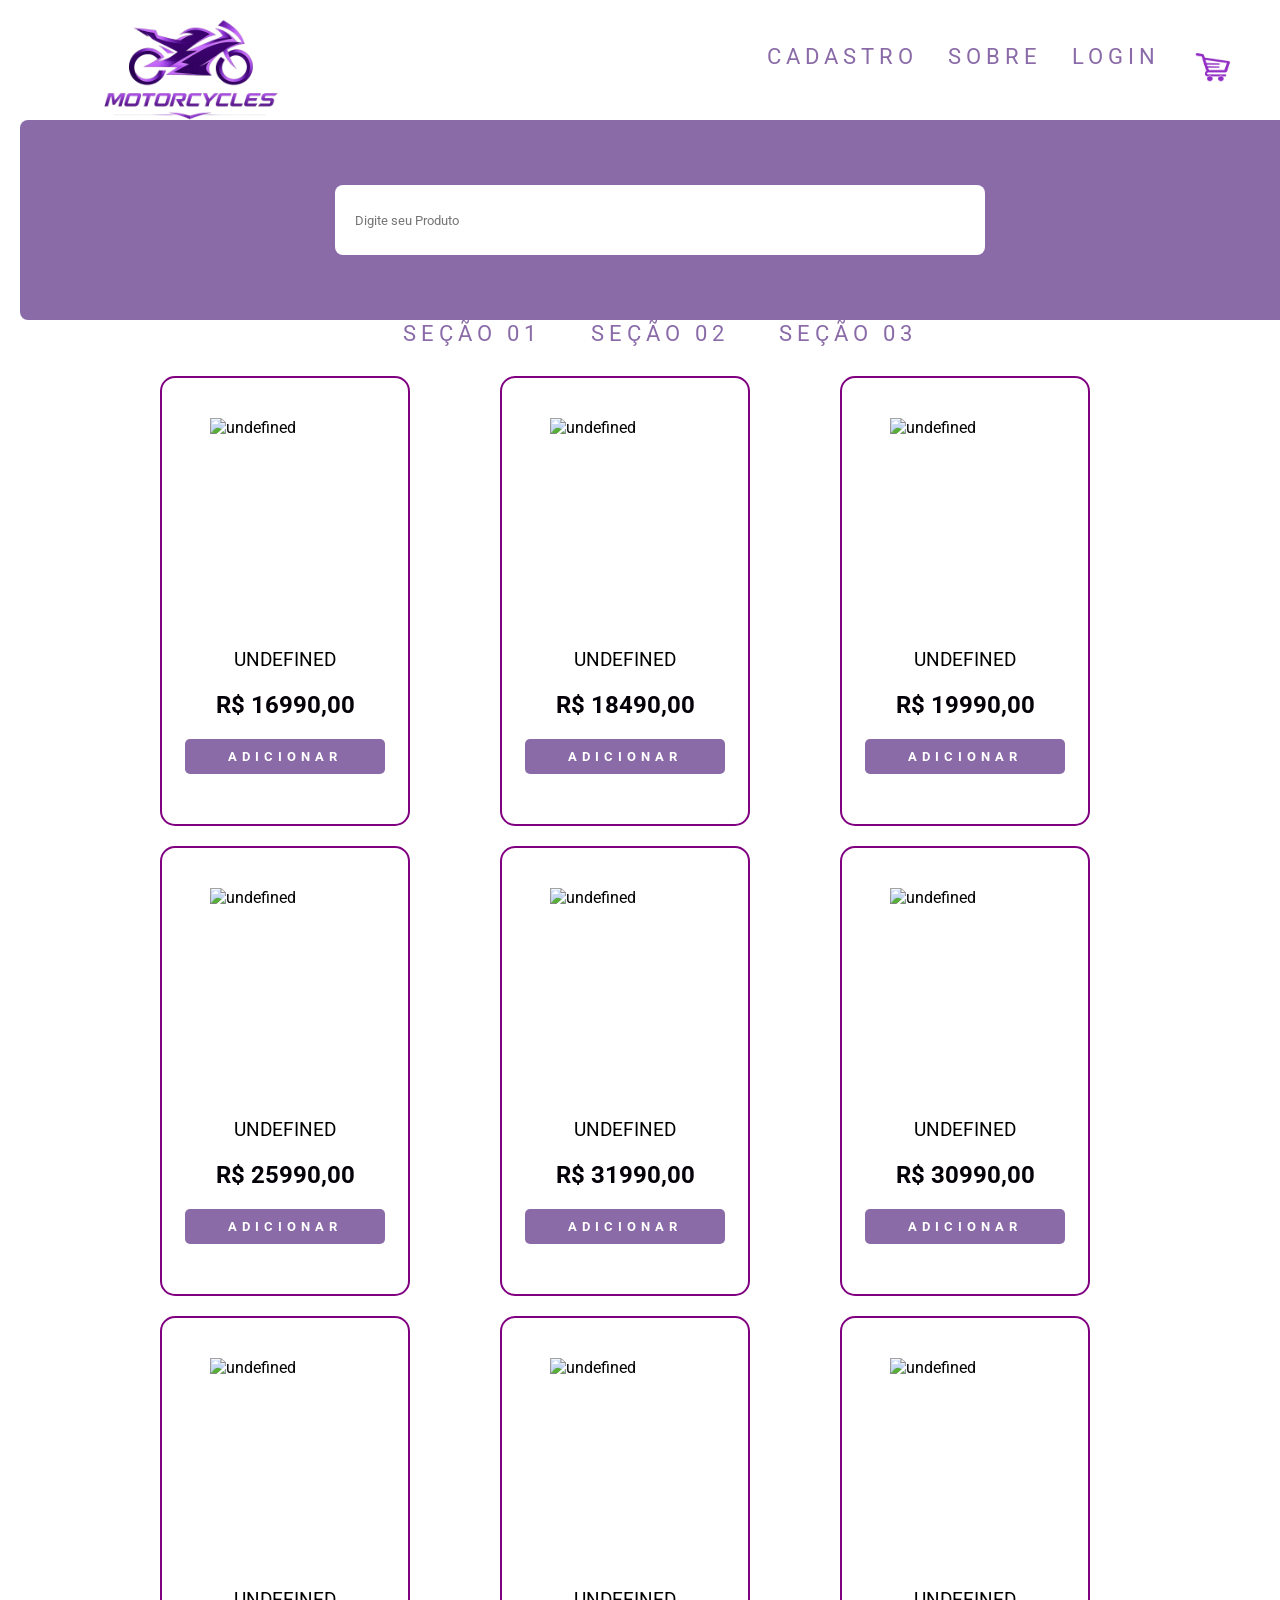
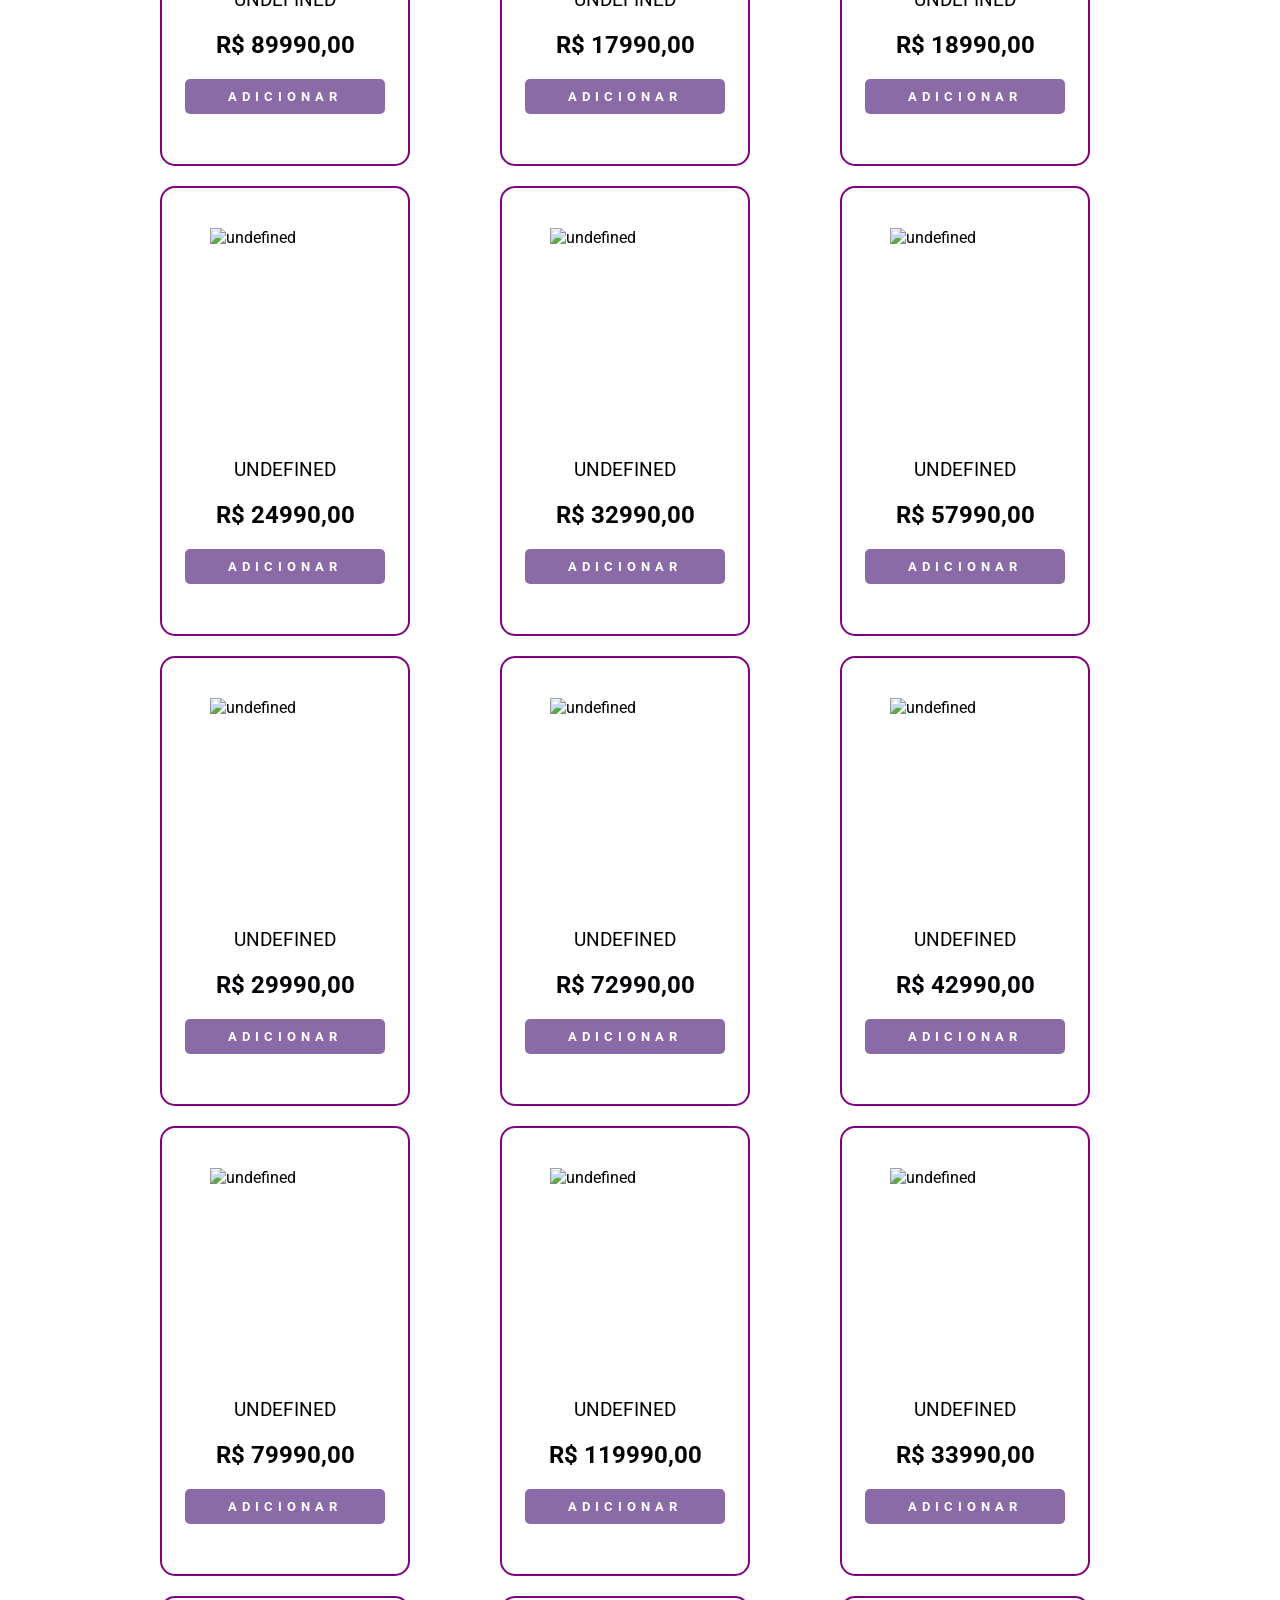
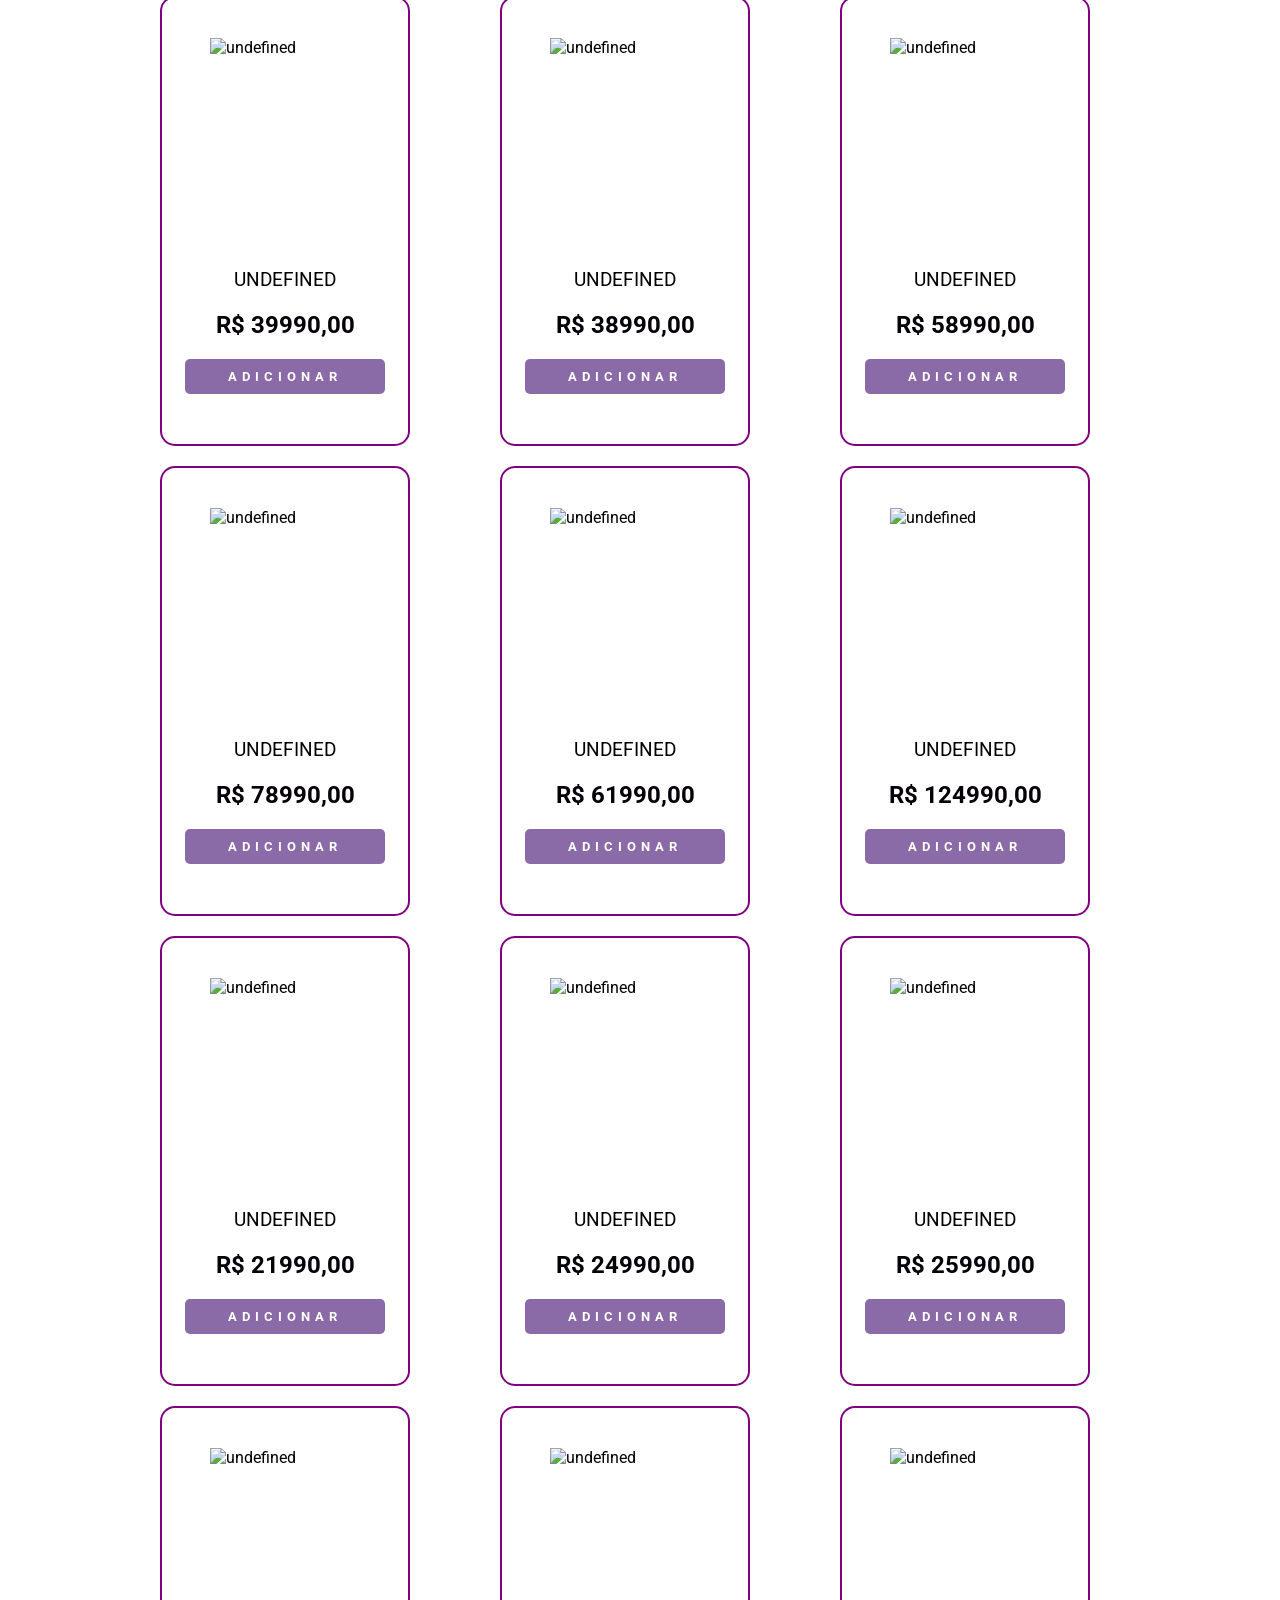
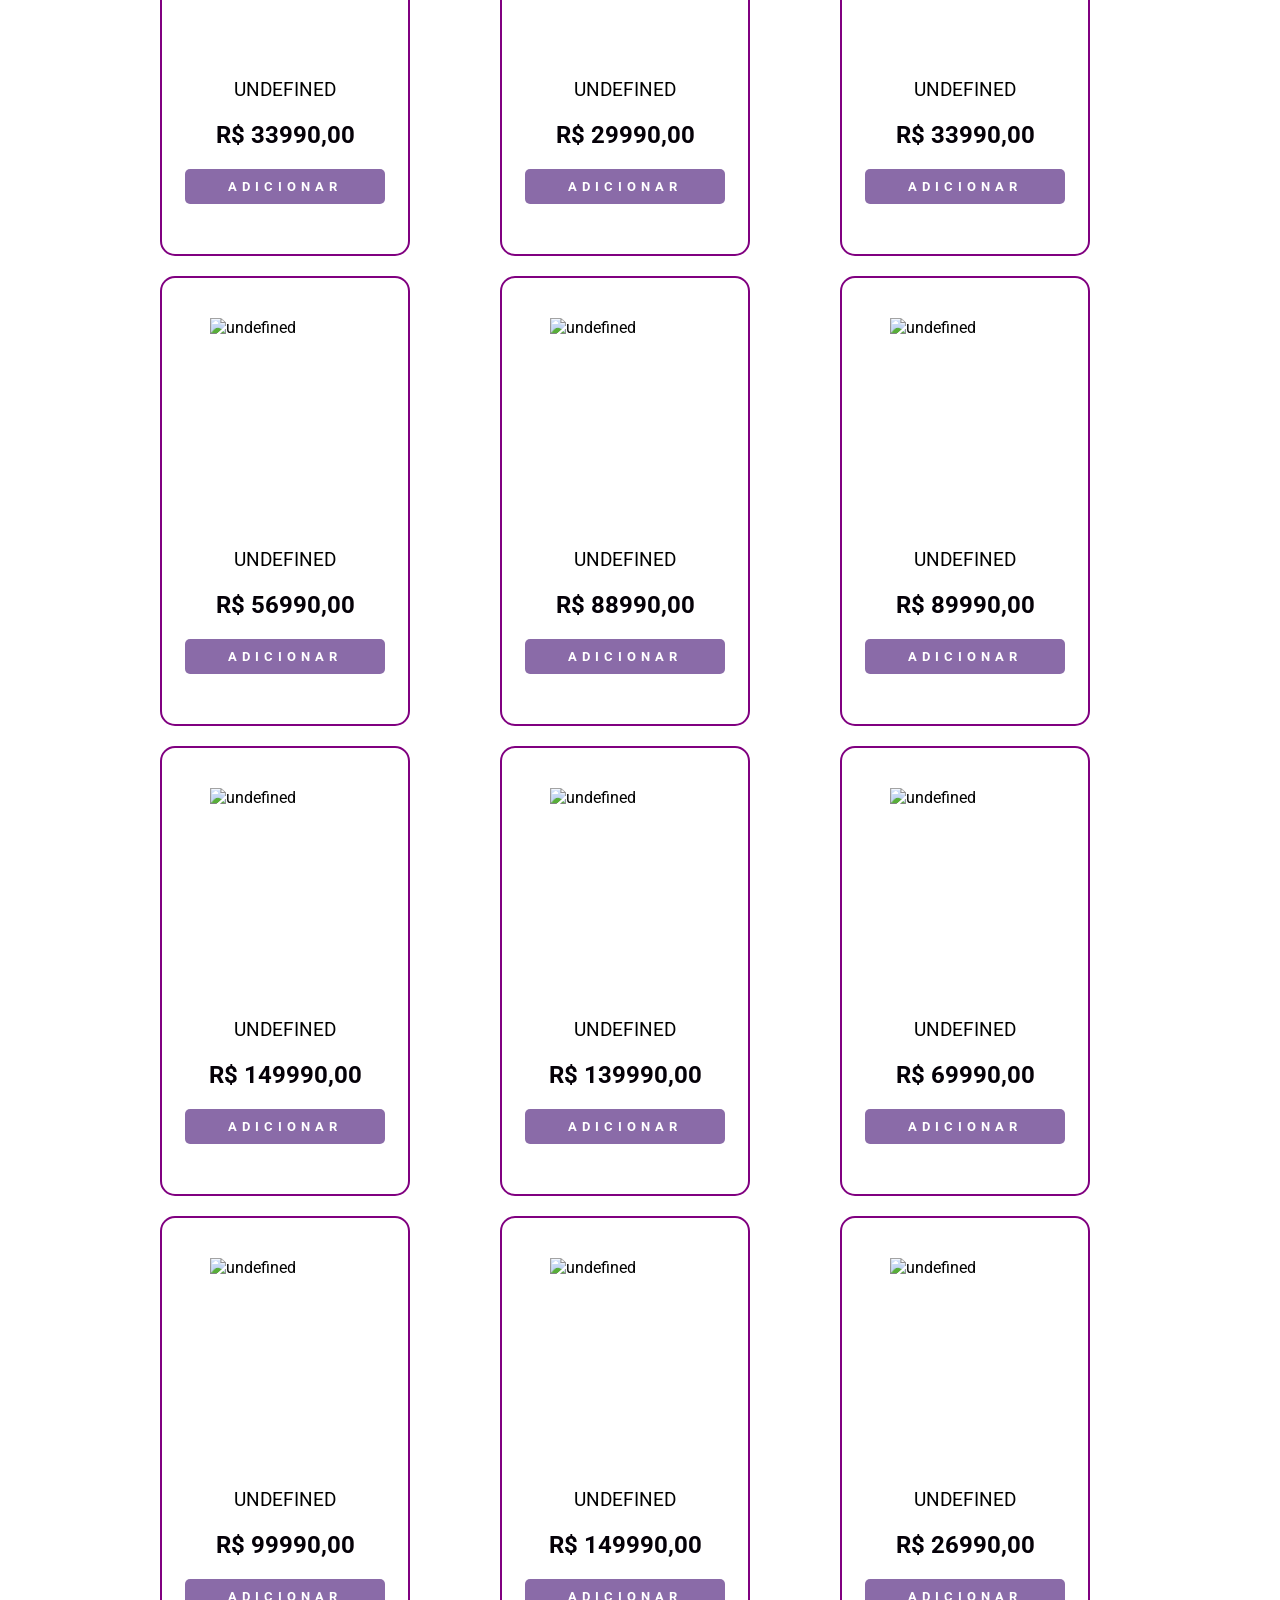
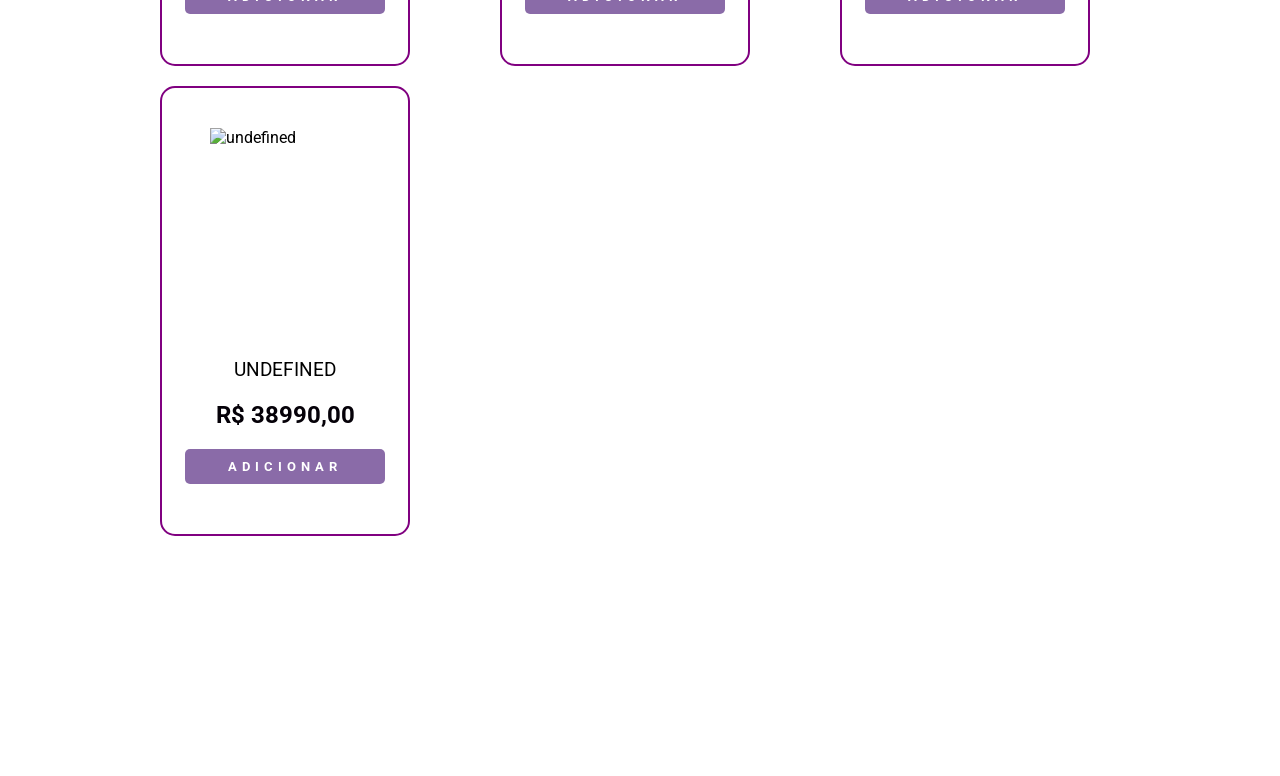
==== commit 451332f0: "salvando lista.js e produtos.js" ====
--- a/index.html
+++ b/index.html
@@ -5,6 +5,8 @@
     <meta name="viewport" content="width=device-width, initial-scale=1.0">
     <title>Minha Loja Virtual</title>
     <link rel="stylesheet" href="css/styler_estrutura_pagina.css">
+
+    <script src="js/produtos.js" type="module" defer></script>
 </head>
 <body>
     <main id="geral">
@@ -29,6 +31,14 @@
         <section id="pesquisa">
             <input type="text" name="pesquisa" id="pesquisa" class="input-pesquisa"
              placeholder="Digite seu Produto">
+        </section>
+
+        <section id="secoes-produtos">
+            <ul id="menu-secoes">
+                <li><a href="#" class="link-secoes">Seção 01</a></li>
+                <li><a href="#" class="link-secoes">Seção 02</a></li>
+                <li><a href="#" class="link-secoes">Seção 03</a></li>
+            </ul>
         </section>
 
         <section id="cards">
@@ -69,6 +79,24 @@
                 <h2>R$ 75.587</h2>
                 <button class="btn-add">Adicionar</button>
             </div>
+            <div class="card">
+                <img src="imagens/202509_CB300F_TWISTER_2026_COR_CBS_Cinza.webp" alt="CB300F">
+                <p>CB300F</p>
+                <h2>R$ 30.000</h2>
+                <button class="btn-add">Adicionar</button>
+            </div>
+            <div class="card">
+                <img src="imagens/images (1).jpg" alt="CB300F">
+                <p>CB300F</p>
+                <h2>R$ 35.000</h2>
+                <button class="btn-add">Adicionar</button>
+            </div>
+            <div class="card">
+                <img src="imagens/images.jpg" alt="CB300F">
+                <p>CB300F</p>
+                <h2>R$ 40.000</h2>
+                <button class="btn-add">Adicionar</button>
+            </div>
            
         </section>
         <footer id="rodape">
--- a/css/styler_estrutura_pagina.css
+++ b/css/styler_estrutura_pagina.css
@@ -69,6 +69,34 @@
 }
 
 
+#menu-secoes{
+    display: flex;
+    justify-content: center;
+    align-items: center;
+    gap: 50px;
+    list-style: none;
+    margin-bottom:  30px;
+}
+
+#menu-secoes a:link,
+#menu-secoes a:visited{
+    font-size: 1.4em;
+    text-transform: uppercase;
+    letter-spacing: 5px;
+    text-decoration: none;
+    color: rgb(138, 107, 168);
+}
+
+#menu-secoes a{
+    display: inline-block;
+    transition: transform .3s ease, color .3s ease;
+}
+
+#menu-secoes a:hover{
+    transform: translateY(-5px);
+    color: rgb(138, 107, 168);
+}
+
 #cards{
     display: grid;
     grid-template-columns: repeat(auto-fit, minmax(250px, 1fr));
@@ -85,6 +113,8 @@
     flex-direction: column;
     align-items: center;
     justify-content: center;
+    border: 2px solid purple;
+    border-radius: 15px;
 }
 
 .card:hover{
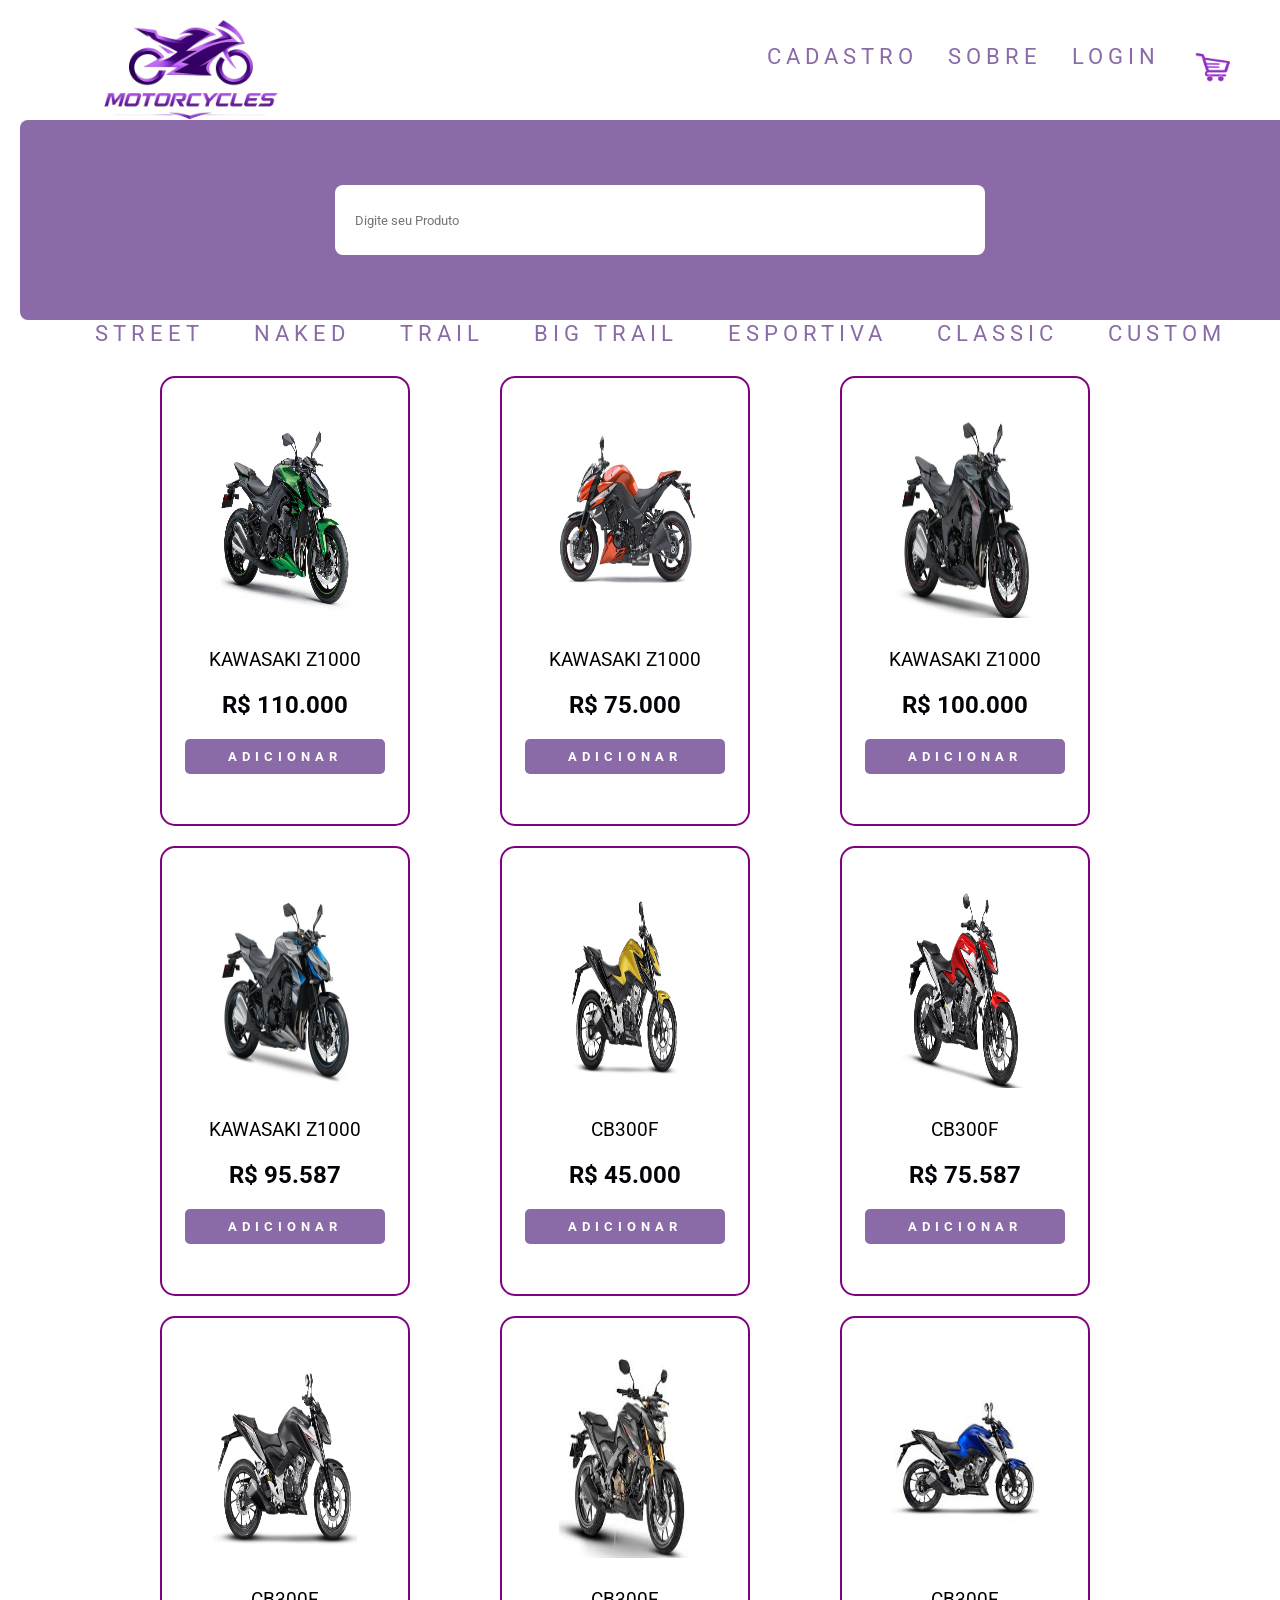
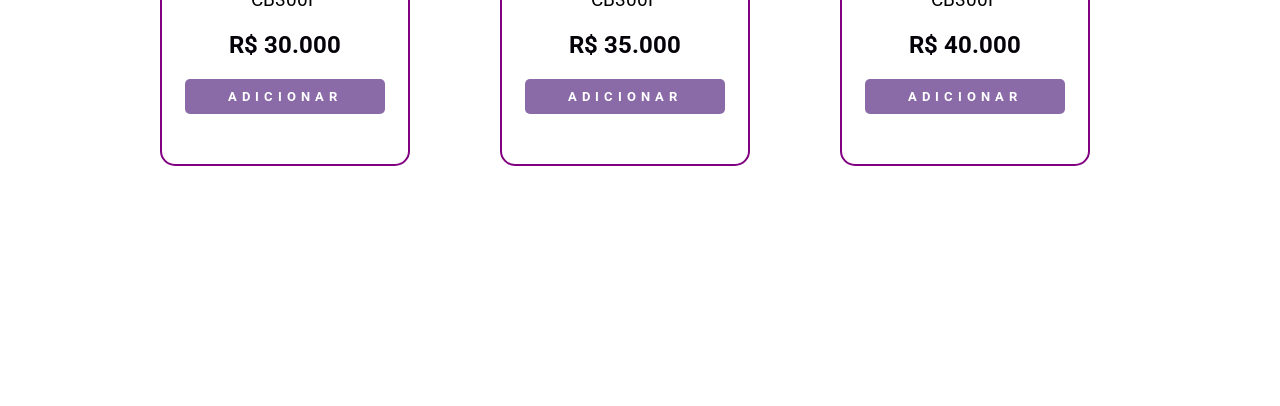
==== commit d479e5e1: "salvando todo o proceso" ====
--- a/index.html
+++ b/index.html
@@ -35,10 +35,15 @@
 
         <section id="secoes-produtos">
             <ul id="menu-secoes">
-                <li><a href="#" class="link-secoes">Seção 01</a></li>
-                <li><a href="#" class="link-secoes">Seção 02</a></li>
-                <li><a href="#" class="link-secoes">Seção 03</a></li>
+                <li><a href="#" class="lnk-secao">Seção 01</a></li>
+                <li><a href="#" class="lnk-secao">Seção 02</a></li>
+                <li><a href="#" class="lnk-secao">Seção 03</a></li>
+                <li><a href="#" class="lnk-secao">Seção 04</a></li>
+                <li><a href="#" class="lnk-secao">Seção 05</a></li>
+                <li><a href="#" class="lnk-secao">Seção 06</a></li>
+                <li><a href="#" class="lnk-secao">Seção 07</a></li>
             </ul>
+            
         </section>
 
         <section id="cards">
--- a/css/styler_estrutura_pagina.css
+++ b/css/styler_estrutura_pagina.css
@@ -77,7 +77,7 @@
     list-style: none;
     margin-bottom:  30px;
 }
-
+#secoes,
 #menu-secoes a:link,
 #menu-secoes a:visited{
     font-size: 1.4em;
